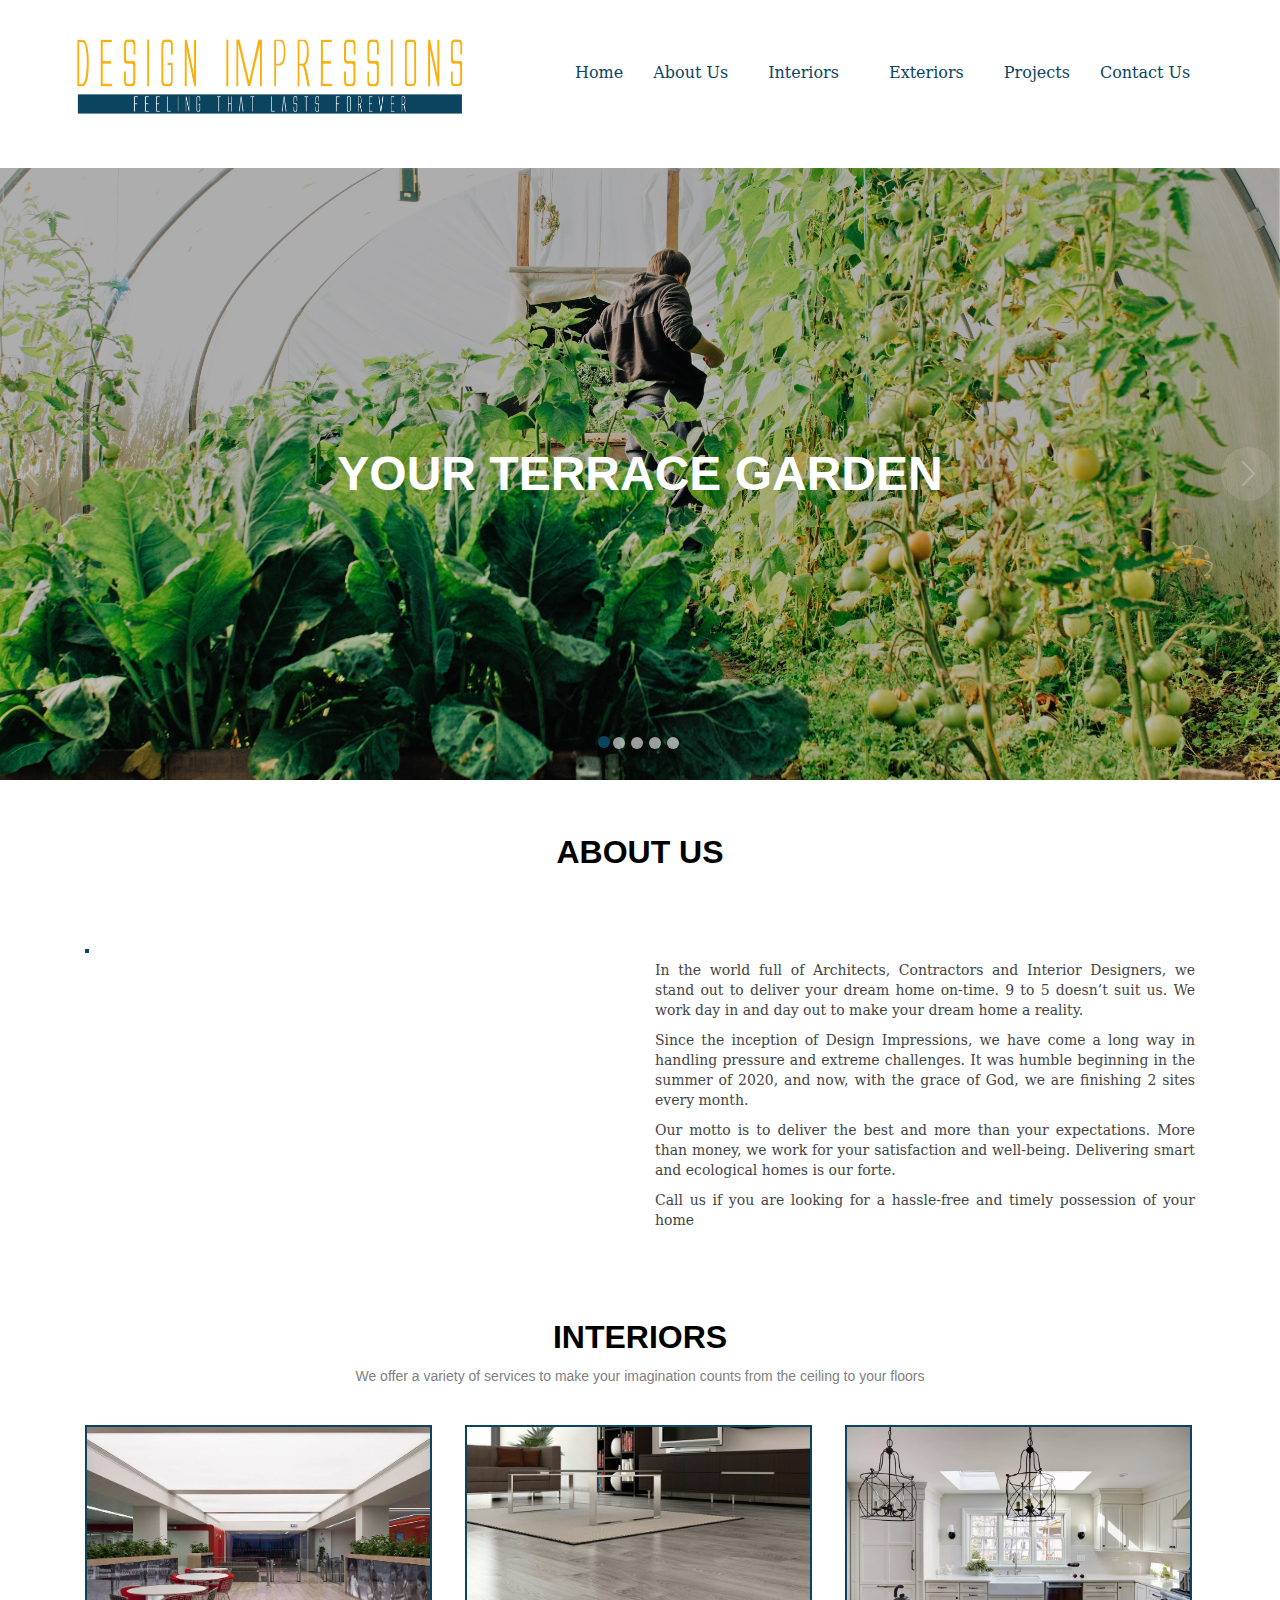
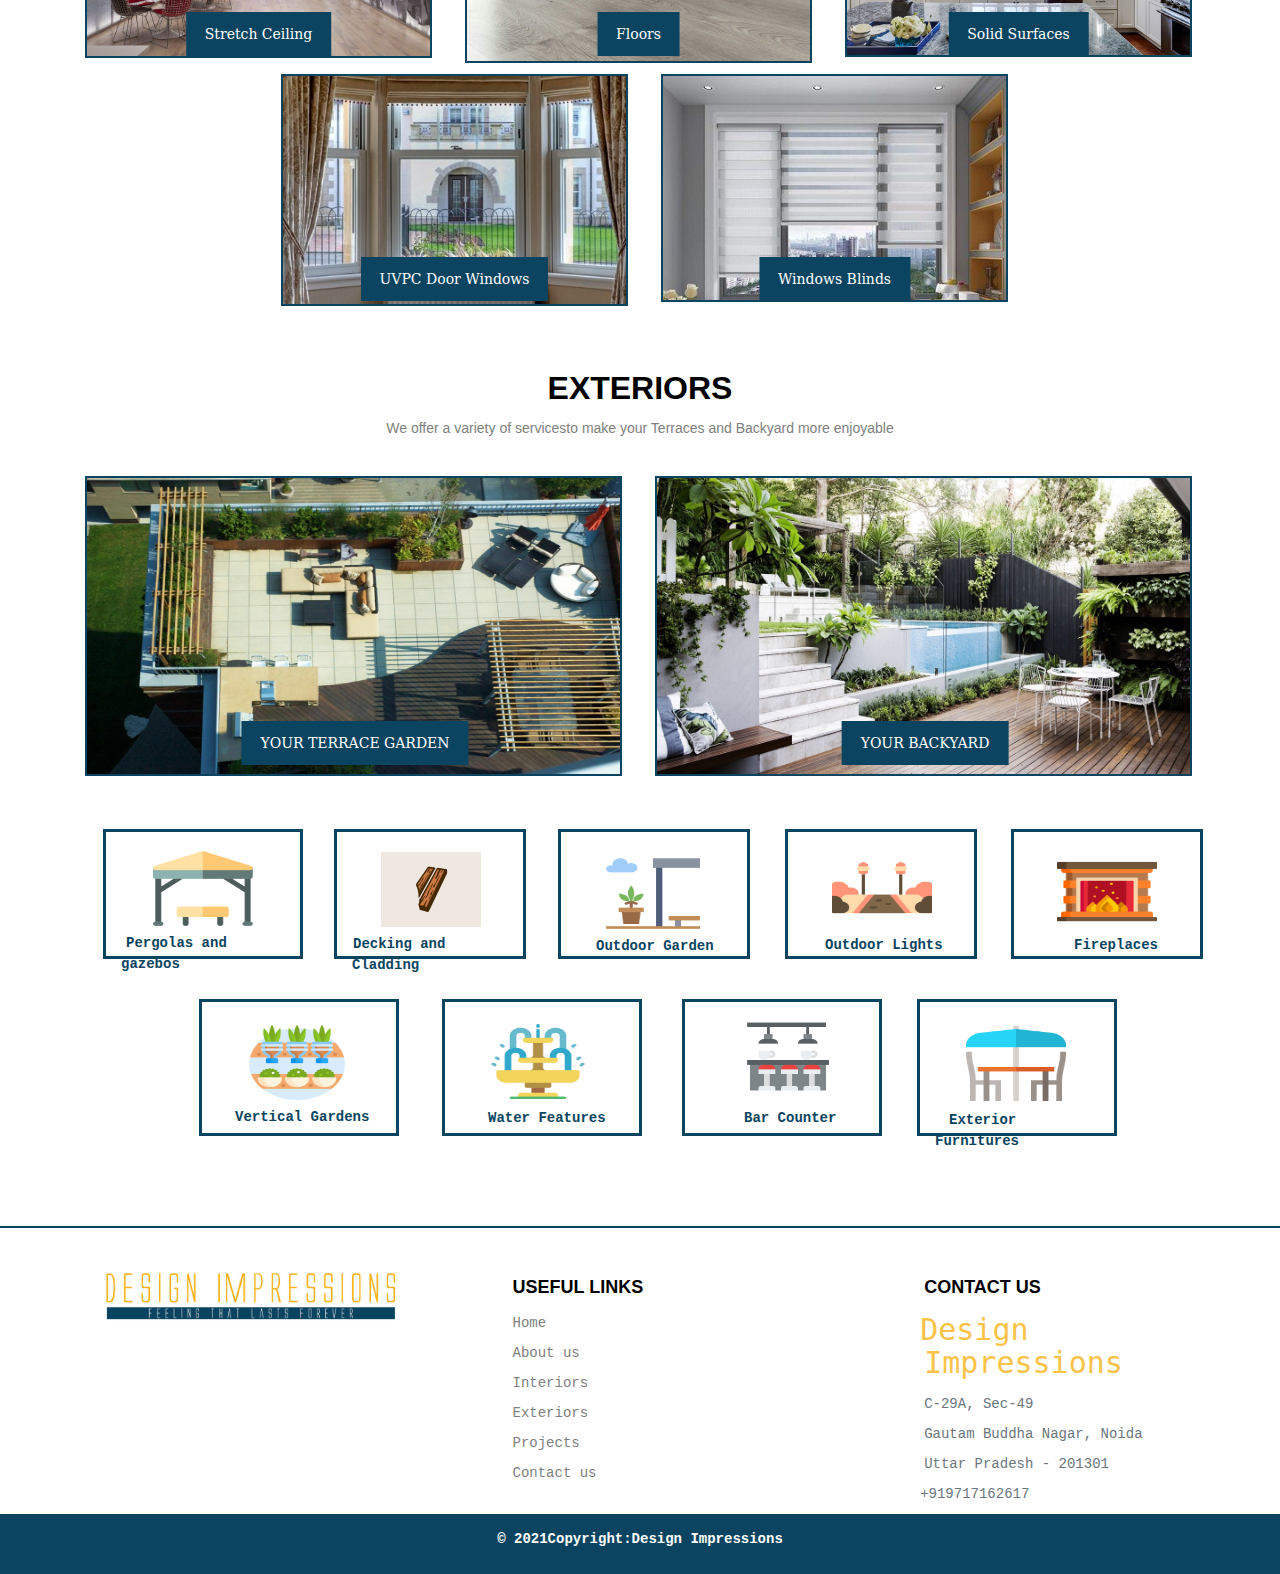
==== index.html @ b611176b "update" ====
<!DOCTYPE html>
<html lang="en">

<head>
    <meta charset="utf-8">
    <meta name="viewport" content="width=device-width, initial-scale=1.0">

    <title>Design Impressions</title>
    <meta content="" name="description">
    <meta content="" name="keywords">

    <!-- Favicons -->
    <!-- <link href="" rel="icon"> -->
    <!-- <link href="" rel="apple-touch-icon"> -->
    <!-- <link rel="shortcut icon" type="image/jpg" href="assets/img/slide/favicon.jpg"/> -->

    <!-- Google Fonts -->
    <link href="https://fonts.googleapis.com/css?family=Montserrat:300,300i,400,400i,600,600i,700,700i|Monospace:300,300i,400,400i,500,500i,600,600i,700,700i|Poppins:300,300i,400,400i,500,500i,600,600i,700,700i" rel="stylesheet">

    <!-- Vendor CSS Files -->
    <link href="assets/vendor/animate.css/animate.min.css" rel="stylesheet">
    <link href="assets/vendor/bootstrap/css/bootstrap.min.css" rel="stylesheet">
    <link href="assets/vendor/bootstrap-icons/bootstrap-icons.css" rel="stylesheet">
    <link href="assets/vendor/boxicons/css/boxicons.min.css" rel="stylesheet">
    <link href="assets/vendor/glightbox/css/glightbox.min.css" rel="stylesheet">
    <link href="assets/vendor/swiper/swiper-bundle.min.css" rel="stylesheet">
    <link rel="stylesheet" href="https://maxcdn.bootstrapcdn.com/bootstrap/3.4.1/css/bootstrap.min.css">
    <script src="https://ajax.googleapis.com/ajax/libs/jquery/3.5.1/jquery.min.js"></script>
    <script src="https://maxcdn.bootstrapcdn.com/bootstrap/3.4.1/js/bootstrap.min.js"></script>


    <!-- Template Main CSS File -->
    <link href="assets/css/style.css" rel="stylesheet">
</head>

<body>


    <!-- ======= Header ======= -->
    <header id="header" class="d-flex align-items-center navbar-fixed-top">
        <div class="container d-flex align-items-center">

            <a href="index.html"><img class="logo" src="assets/img/slide/logo.png" alt="logo_image"></a>
    
            
            <nav id="navbar" class="navbar">
                <ul>
                    <li><a class="nav-link scrollto active" href="#hero"><b>Home</b></a></li>
                    <li><a class="nav-link scrollto" href="#about_us"><b>About Us</b></a></li>
                    <li class="nav-link scrollto dropdown"><a href="#"><span><b>Interiors</b></span></a>
                        <ul>
                            <li><a class="nav-link scrollto" href="stretch_ceilings.html">Stretch Ceiling</a></li>
                            <li><a class="nav-link scrollto" href="floors.html">Floors</a></li>
                            <li><a class="nav-link scrollto" href="solid_surfaces.html">Solid Surfaces</a></li>
                            <li><a class="nav-link scrollto" href="window_blinds.html">Window Blinds</a></li>
                            <li><a class="nav-link scrollto" href="upvc_door_windows.html">Upvc Door Windows</a></li>
                        </ul>
                    </li>
                    <li class="nav-link scrollto dropdown"><a href="#"><span><b>Exteriors</b></span></a>
                        <ul>
                            <li>
                                <a class="nav-link scrollto" href="pergolas_and_gazebos.html">Pergolas and Gazebos</a>
                            </li>
                            <li>
                                <a class="nav-link scrollto" href="decking_and_cladding.html">Decking and cladding</a>
                            </li>
                            <li class="dropdown scrollto"><a href="outdoor_spaces.html"><span>Outdoor Spaces</span></a>
                                <ul>
                                    <li>
                                        <a class="nav-link scrollto" href="outdoor_spaces.html#outdoor_garden">Outdoor Garden</a>
                                    </li>
                                    <li>
                                        <a class="nav-link scrollto" href="outdoor_spaces.html#exterior_furniture">Exterior Furnitures</a>
                                    </li>
                                    <li>
                                        <a class="nav-link scrollto" href="outdoor_spaces.html#bar_counter">Bar Counter</a>
                                    </li>
                                    <li>
                                        <a class="nav-link scrollto" href="outdoor_spaces.html#vertical_garden">Vertical Garden</a>
                                    </li>
                                    <li>
                                        <a class="nav-link scrollto" href="outdoor_spaces.html#water_features">Water Features</a>
                                    </li>
                                    <li>
                                        <a class="nav-link scrollto" href="outdoor_spaces.html#fireplaces">Fireplaces</a>
                                    </li>
                                    <li>
                                        <a class="nav-link scrollto" href="outdoor_spaces.html#outdoor_lights">Outdoor Lights</a>
                                    </li>

                                </ul>
                            </li>
                        </ul>
                    </li>
                    <li>
                        <a class="nav-link scrollto" href="project.html"><b>Projects</b></a></li>
                    <li><a class="nav-link scrollto" href="#footer"><b>Contact Us</b></a></li>
                </ul>
                <i class="bi bi-list mobile-nav-toggle"></i>
            </nav>
            <!-- .navbar -->

        </div>
    </header>

    <!-- End Header -->

    <!-- ======= Hero Section ======= -->
    <section id="hero">
        <div id="heroCarousel" data-bs-interval="5000" class="carousel slide carousel-fade" data-bs-ride="carousel" data-backdrop="false">

            <ol class="carousel-indicators" id="hero-carousel-indicators"></ol>

            <div class="carousel-inner" role="listbox">

                 

                 <!--Slide 4 -->
                 <div class="carousel-item active" style="background-image: url(assets/img/slide/terrace.jpg)">
                    <div class="carousel-container">
                        <div class="container">
                            <h2 class="animate__animated animate__fadeInDown">YOUR TERRACE GARDEN</h2>
                            <!-- <h3 class="animate__animated animate__fadeInUp"></h3> -->
                            <!-- <a href="#about" class="btn-get-started animate__animated animate__fadeInUp scrollto">Read More</a> -->
                        </div>
                    </div>
                </div>
                 <!--slide 5-->
                 <div class="carousel-item" style="background-image: url(assets/img/slide/backyard.jpg )">
                    <div class="carousel-container">
                        <div class="container">
                            <h2 class="animate__animated animate__fadeInDown">YOUR BACKYARD</h2>
                            <!-- <h3 class="animate__animated animate__fadeInUp"><b style="color:white;letter-spacing: 10px;margin-right: 45px;"></b></h3> -->
                            <!-- <a href="#about" class="btn-get-started animate__animated animate__fadeInUp scrollto">Read More</a> -->
                        </div>
                    </div>
                </div>

                <!--Slide 1 -->
                <div class="carousel-item " style="background-image: url(assets/img/slide/floor_d_1.jpg)">
                    <div class="carousel-container">
                        <div class="container floor">
                            <h2 class="animate__animated animate__fadeInDown">FLOORS</h2>
                            <!-- <h3 class="animate__animated animate__fadeInUp"></h3> -->
                            <!-- <a href="#about" class="btn-get-started animate__animated animate__fadeInUp scrollto">Read More</a> -->
                        </div>
                    </div>
                </div>

                <!-- Slide 2 -->
                <div class="carousel-item" style="background-image: url(assets/img/slide/stretch.jpg)">
                    <div class="carousel-container">
                        <div class="container">
                            <h2 class="animate__animated animate__fadeInDown">STRETCH CEILING </h2>
                            <!-- <h3 class="animate__animated animate__fadeInUp">
                            </h3> -->
                        </div>
                    </div>
                </div>

                <!-- Slide 3 -->
                <div class="carousel-item" style="background-image: url(assets/img/slide/solid.jpg)">
                    <div class="carousel-container">
                        <div class="container">
                            <h2 class="animate__animated animate__fadeInDown">SOLID SURFACES </h2>
                        </div>
                    </div>
                </div>               
            </div>

            <a class="carousel-control-prev" href="#heroCarousel" role="button" data-bs-slide="prev">
                <span class="carousel-control-prev-icon bi bi-chevron-left" aria-hidden="true"></span>
            </a>

            <a class="carousel-control-next" href="#heroCarousel" role="button" data-bs-slide="next">
                <span class="carousel-control-next-icon bi bi-chevron-right" aria-hidden="true"></span>
            </a>

        </div>
    </section>
    <!-- End Hero -->
    <main id="main">

        <!-- ======= About Us Section ======= -->
        <section id="about_us" class="about">
            <div class="container">
                <div class="section-title">
                    <h2>About Us</h2>
                </div>
                <div class="row">
                    <div class="col-lg-6 col-md-12 col-sm-12 c0l-xs-12 ">
                        <img src="assets/img/about.jpg" class="img-fluid" alt="">
                    </div>
                    <div class="col-lg-6 col-md-12 pt-4 pt-lg-0 content">
                    <ul>
                        <li>In the world full of Architects, Contractors and Interior Designers, we stand out to deliver your dream home on-time. 9 to 5 doesn’t suit us. We work day in and day out to make your dream home a reality.</li>
                        <li>Since the inception of Design Impressions, we have come a long way in handling pressure and extreme challenges. It was humble beginning in the summer of 2020, and now, with the grace of God, we are finishing 2 sites every month.</li>
                        <li>Our motto is to deliver the best and more than your expectations. More than money, we work for your satisfaction and well-being. Delivering smart and ecological homes is our forte.</li>
                        <li>Call us if you are looking for a hassle-free and timely possession of your home</li>
                    </ul>         
                 </div>
                </div>
            </div>
        </section>
        <!-- End About Us Section -->
        <!-- ======= Services Section ======= -->
        <section id="gallery" class="gallery">
            <div class="container">
                <div id="interiors" class="section-title">
                    <h2>Interiors</h2>
                    <h5>We offer a variety of services to make your imagination counts from the ceiling to your floors</h5>
                    <!-- <p>House is just four walls.We are creating your dream home.</p> -->
                </div>
                <div class="row no-gutters">
                    <div class="col-lg-4 col-md-4 gallery-item">
                                <img src="assets/img/slide/stretch_8.jpg" alt="stretch_ceilings" class="img-fluid img_c">
                                <a href="stretch_ceilings.html"><div class="middle">
                                <div class="text">Stretch Ceiling</div>
                            </div>
                        </a>    
                    </div>

                    <div class="col-lg-4 col-md-4 gallery-item">
                                <img src="assets/img/slide/floor_8.jpg" alt="floor" class="img-fluid img_c">
                                <a href="floors.html"> <div class="middle">
                                    <div class="text">Floors</div>
                                </div>
                            </a>
                        </div>

                    <div class="col-lg-4 col-md-4 gallery-item">
                                <img src="assets/img/slide/solid_d.png" alt="solid_surfaces" class="img-fluid img_c">
                                <a href="solid_surfaces.html"> <div class="middle">
                                    <div class="text">Solid Surfaces</div>
                                </div>
                            </a>    
                    </div>
                    <div class="col-lg-4 col-md-4 gallery-item gallery-int">
                                <img src="assets/img/slide/upvc_d.jpg" alt="Upvc_imgae" class="img-fluid img_c">
                                <a href="upvc_door_windows.html"><div class="middle">
                                    <div class="text">UVPC Door Windows</div>
                                </div>
                            </a>
                    </div>
                    <div class="col-lg-4 col-md-4 gallery-item gallery-int">
                                <img src="assets/img/slide/window_d.jpg" alt="window_blinds" class="img-fluid img_c">
                                <a href="window_blinds.html"><div class="middle">
                                    <div class="text">Windows Blinds</div>
                                </div>
                            </a>
                     </div>
                </div>
            </div>
        </section>
        <br/>
        <!-- End Services Section -->
        <section id="gallery" class="gallery">
            <div class="container">
                <div id="exteriors" class="section-title">
                    <h2>Exteriors</h2>
                    <h5>We offer a variety of servicesto make your Terraces and Backyard more enjoyable</h5>
                </div>
                <div class="row no-gutters">
                    <div class="col-lg-6 col-md-6">
                        <div class="gallery-item">
                            <a href="#">
                            <img src="assets/img/slide/terrace_d_2.jpg" alt="terrace" class="img-fluid img_c" style="height: 300px; width:550px;">
                            <div class="middle">
                                <div class="text">YOUR TERRACE GARDEN</div>
                            </div>
                        </a>
                        </div>
                    </div>
                    <div class="col-lg-6 col-md-6">
                        <div class="gallery-item backyard">
                            <a href="#">
                            <img src="assets/img/slide/outdoor_d.jpg" alt="Backyard" class="img-fluid img_c" style="height: 300px; width: 550px;">
                            <div class="middle">
                                <div class="text">YOUR BACKYARD</div>
                            </div>
                        </a>
                        </div>
                    </div>
                </div>
            </div>
        </section>
        <br/>
        <section class="features_section">
            <div class="container">
                <div class="no-gutters exteriors_1">
                    <a href="pergolas_and_gazebos.html">
                        <div class="col-lg-2 col-xl-2 col-md-2 col-sm-2 col-xs-12 ext_1">
                            <!-- <a href="pergolas_and_gazebos.html" class="venobox scrollto" data-gall="gallery-item"> -->
                            <img class="pergolas" src="assets/img/slide/d_01.png" alt="Pergolas and gazebos" class="img-fluid" width="100px">
                            <p><b class="p">Pergolas and gazebos</b>
                            </p>
                        </div>
                    </a>
                    <a href="decking_and_cladding.html">
                        <div class="col-lg-2 col-xl-2 col-md-2 col-sm-2 col-xs-12 ext_2">
                            <!-- <a href="decking_and_cladding.html" class="venobox scrollto" data-gall="gallery-item"> -->
                            <img class="cladding" src="assets/img/slide/d_02.gif" alt="decking and cladding" class="img-fluid" width="100px">
                            <p><b class="d">Decking and Cladding</b></p>
                        </div>
                    </a>
                    <a href="outdoor_spaces.html">
                        <div class="col-lg-2 col-xl-2 col-md-2 col-sm-2 col-xs-12 ext_3">
                            <!-- <a href="terrace_garden.html" class="venobox scrollto" data-gall="gallery-item"> -->
                            <img class="garden" src="assets/img/slide/d_03.png" alt="Terrace Garden" class="img-fluid" width="100px">
                            <p><b class="t">Outdoor Garden</b></p>
                        </div>
                    </a>
                    <a href="outdoor_spaces.html#outdoor_lights">
                        <div class="col-lg-2 col-xl-2 col-md-2 col-sm-2 col-xs-12 ext_4">
                            <!-- <a href="terrace_garden.html#outdoor" class="venobox scrollto" data-gall="gallery-item"> -->
                            <img class="outdoor" src="assets/img/slide/d_04.png" alt="Outdoor Light" class="img-fluid" width="100px">
                            <p><b class="o">Outdoor Lights</b></p>
                        </div>
                    </a>
                    <a href="outdoor_spaces.html#fireplaces">
                        <div class="col-lg-2 col-xl-2 col-md-2 col-sm-2 col-xs-12 ext_5">
                            <!-- <a href="terrace_garden.html#fireplaces" class="venobox scrollto" data-gall="gallery-item"> -->
                            <img class="fireplace" src="assets/img/slide/d_05.png" alt="Fireplaces" class="img-fluid" width="100px">
                            <p><b class="f">Fireplaces</b></p>
                        </div>
                    </a>
                </div>
            </div>
        </section>
        <br/><br/>
        <section>
            <div class="container">
                <div class="no-gutters exteriors_2">
                    <a href="outdoor_spaces.html#vertical_garden">
                        <div class="col-lg-3 col-xl-3 col-md-3 col-sm-3 col-xs-12 ext_6">
                            <img class="vertical" src="assets/img/slide/d_06.png" alt="Vertical Garden" class="img-fluid" width="100px">
                            <p><b class="v">Vertical Gardens</b>
                            </p>
                        </div>
                    </a>
                    <a href="outdoor_spaces.html#water_features">
                        <div class="col-lg-3 col-xl-3 col-md-3 col-sm-3 col-xs-12 ext_7">
                            <img class="water" src="assets/img/slide/d_07.png" alt="Water Features" class="img-fluid" width="100px">
                            <p><b class="w">Water Features</b></p>
                        </div>
                    </a>
                    <a href="outdoor_spaces.html#bar_counter">
                        <div class="col-lg-3 col-xl-3 col-md-3 col-sm-3 col-xs-12 ext_8">
                            <img class="bar" src="assets/img/slide/d_08.png" alt="Bar Counter" class="img-fluid" width="100px">
                            <p><b class="b">Bar Counter</b></p>
                        </div>
                    </a>
                    <a href="outdoor_spaces.html#exterior_furniture">
                        <div class="col-lg-3 col-xl-3 col-md-3 col-sm-3 col-xs-12 ext_9">
                            <img class="exteriors" src="assets/img/slide/d_09.png" alt="Exterior furniture" class="img-fluid" width="100px">
                            <p><b class="e">Exterior Furnitures</b></p>
                        </div>
                    </a>
                </div>
            </div>
        </section>


    </main>
    <!-- End #main -->
    <br/><br/><br/>
    <!-- ======= Footer ======= -->
    <!-- Footer -->
    <footer id="footer" class="footer_1 text-center text-lg-start bg-white text-muted">
        <!-- Section: Links  -->
        <section class="footer_2">
            <div class="container text-center text-md-start mt-5">
                <!-- Grid row -->
                <div class="row mt-3">
                    <!-- Grid column -->
                    <div class="col-md-4 col-lg-4 col-xl-4 mx-auto mb-2">
                        <!-- Content -->
                        <a href="index.html"><img src="assets/img/slide/logo.png" alt="logo" style="width: 300px;"></a>
                    </div>
                    <!-- Grid column -->
                    <!-- Grid column -->
                    <div class="col-md-3 col-lg-4 col-xl-4 mx-auto mb-4">
                        <!-- Links -->
                        <h4 class="text-uppercase fw-bold mb-4">
                            Useful links
                        </h4>
                        <p>
                            <a href="index.html" class="text-reset ">Home</a>
                        </p>
                        <p>
                            <a href="index.html#about_us" class="text-reset">About us</a>
                        </p>
                        <p>
                            <a href="#interiors" class="text-reset">Interiors</a>
                        </p>
                        <p>
                            <a href="#exteriors" class="text-reset">Exteriors</a>
                        </p>
                        <p>
                            <a href="project.html" class="text-reset">Projects</a>
                        </p>
                        <p>
                            <a href="index.html#footer" class="text-reset">Contact us</a>
                        </p>
                    </div>
                    <!-- Grid column -->

                    <!-- Grid column -->
                    <div class="col-md-4 col-lg-3 col-xl-3 mx-auto mb-md-0 mb-4">
                        <!-- Links -->
                        <h4 class="text-uppercase fw-bold mb-4">
                            Contact Us
                        </h4>
                        <h3><i class="fas fa-home me-3" style="margin-left: -14px"></i>Design Impressions</h3>
                        <p>C-29A, Sec-49</p>
                        <p>Gautam Buddha Nagar, Noida</p>
                        <p>Uttar Pradesh - 201301</p>
                        <p><i class="fas fa-phone me-3" style="margin-left: -14px"></i>+919717162617</p>
                    </div>
                    <!-- Grid column -->
                </div>
                <!-- Grid row -->
            </div>
        </section>
        <!-- Section: Links  -->

        <!-- Copyright -->
        <div class="text-center p-4" style="background-color:#0b4461;">
           
            <a class="text-reset_1 fw-bold" href="#"><p> © 2021Copyright:Design Impressions</p></a>
        </div>
        <!-- Copyright -->
    </footer>
    <!-- Footer -->
    <!-- Footer -->

    <!-- Template Main JS File -->
    <a href="#" class="back-to-top d-flex align-items-center justify-content-center"><i class="bi bi-arrow-up-short"></i></a>



    <!-- Vendor JS Files -->
    <script src="https://cdnjs.cloudflare.com/ajax/libs/bootstrap-touchspin/4.3.0/jquery.bootstrap-touchspin.min.js" integrity="sha512-0hFHNPMD0WpvGGNbOaTXP0pTO9NkUeVSqW5uFG2f5F9nKyDuHE3T4xnfKhAhnAZWZIO/gBLacwVvxxq0HuZNqw==" crossorigin="anonymous" referrerpolicy="no-referrer"></script>
    <script src="assets/vendor/bootstrap/js/bootstrap.bundle.min.js"></script>
    <script src="assets/vendor/glightbox/js/glightbox.min.js"></script>
    <script src="assets/vendor/isotope-layout/isotope.pkgd.min.js"></script>
    <script src="assets/vendor/php-email-form/validate.js"></script>
    <script src="assets/vendor/swiper/swiper-bundle.min.js"></script>
    <script src="assets/js/main.js"></script>
    <script>
        $(window).on('load', function() {
            $(window).scrollTop(0);
        });
    </script>
</body>

</html>
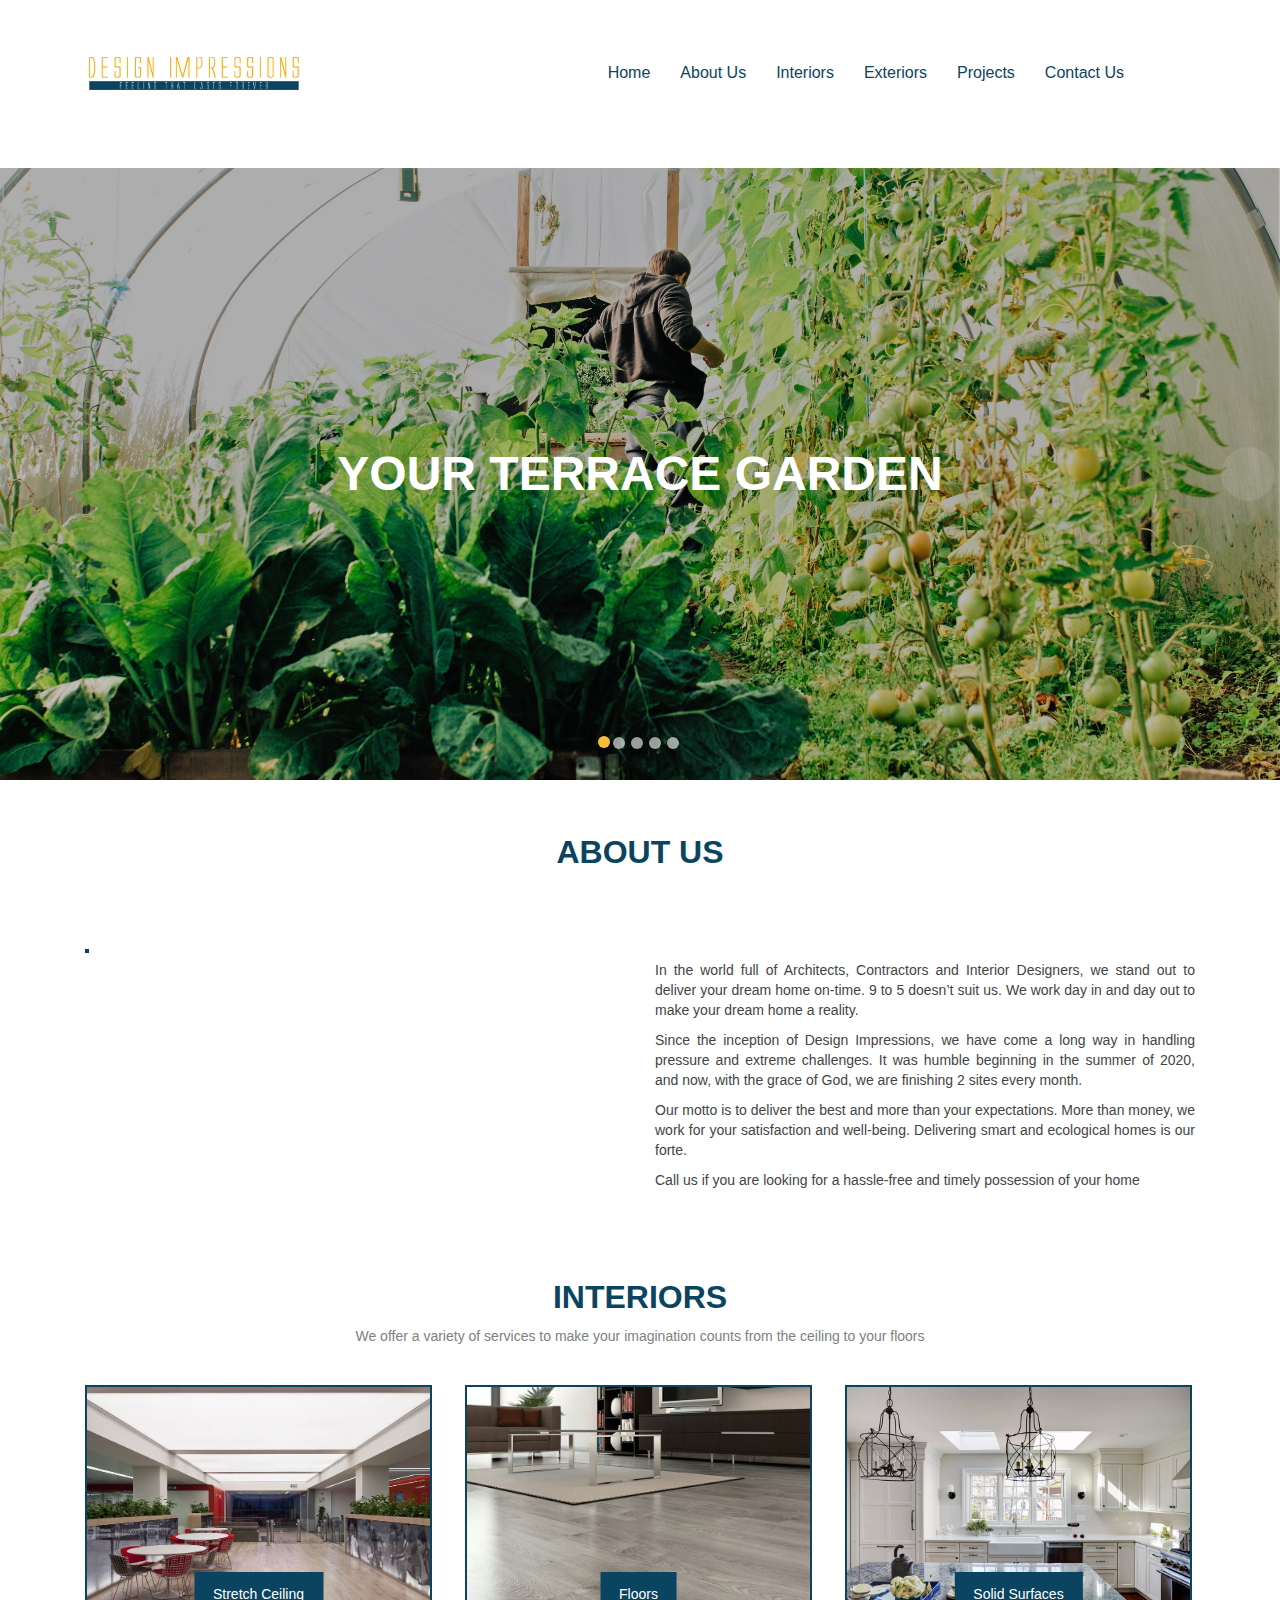
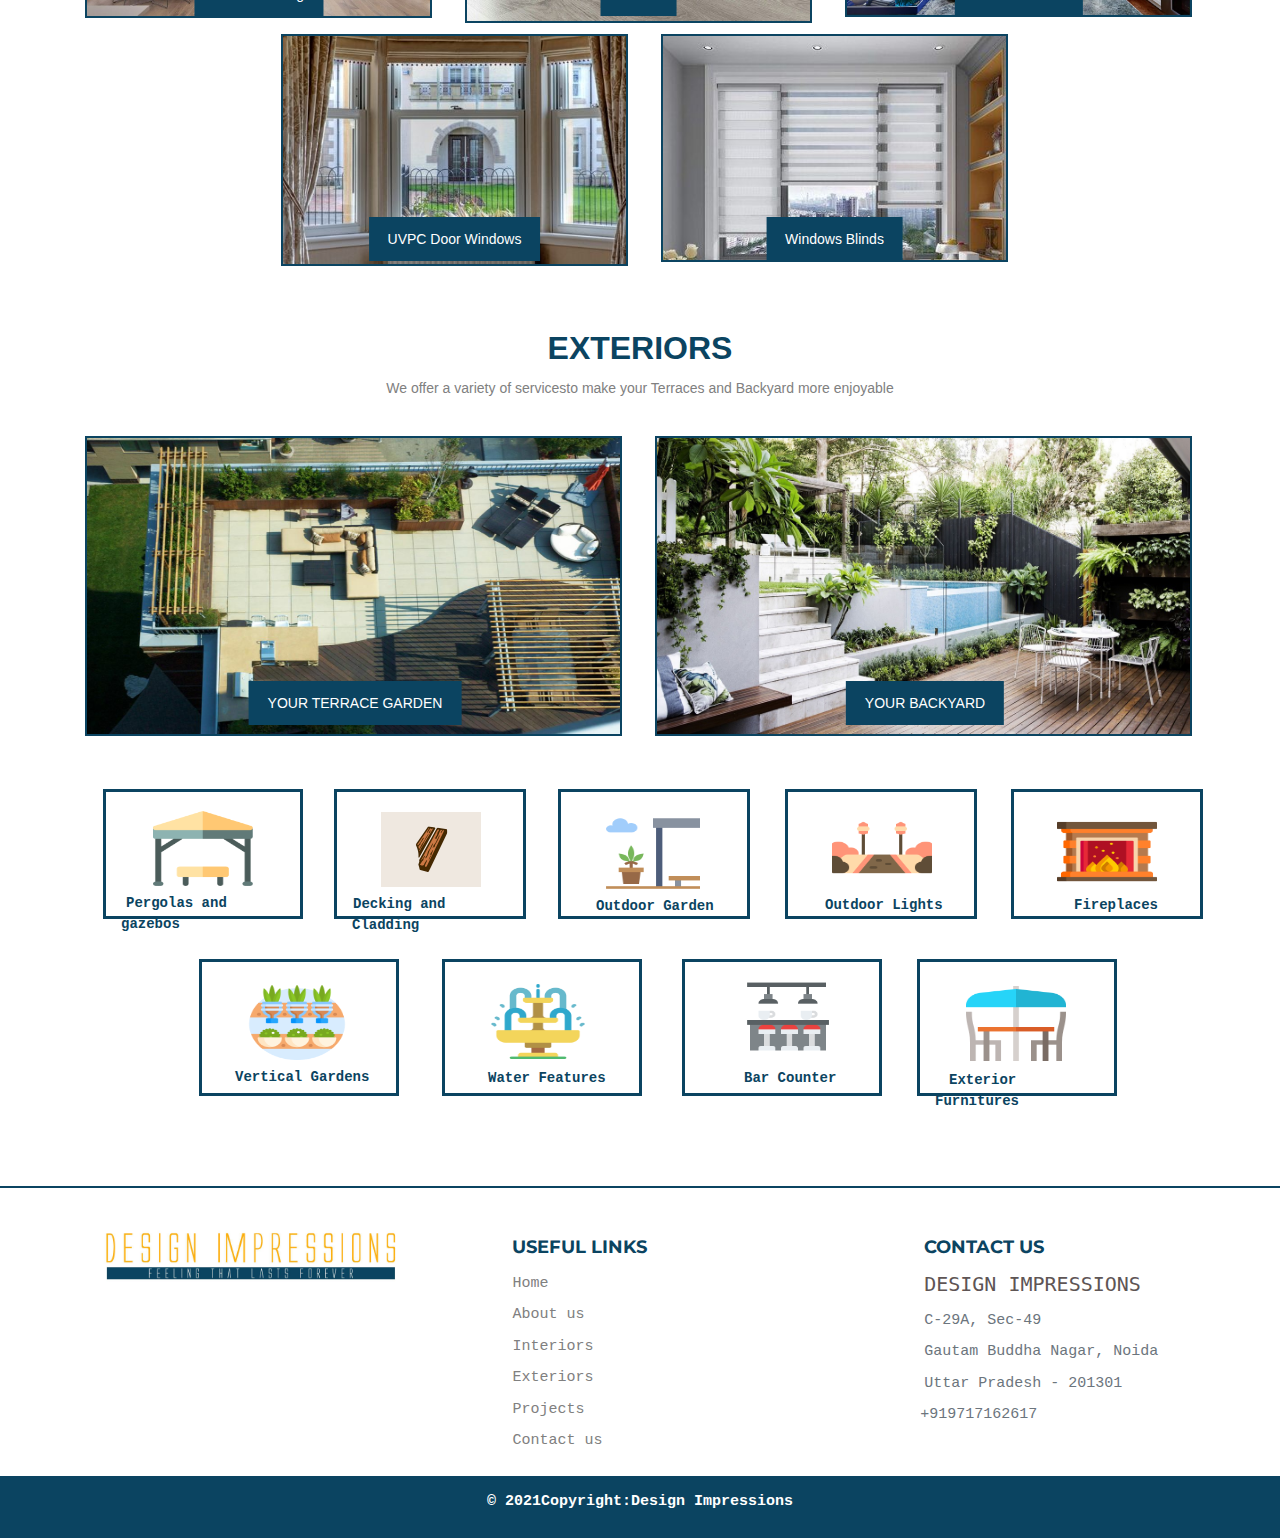
==== commit b4b0c5e0: "updated" ====
--- a/index.html
+++ b/index.html
@@ -5,33 +5,33 @@
     <meta charset="utf-8">
     <meta name="viewport" content="width=device-width, initial-scale=1.0">
 
-    <title>Design Impressions</title>
-    <meta content="" name="description">
-    <meta content="" name="keywords">
+    <title>Design Impressions  </title>
+    <meta name="description" content="">
+    <meta name="keywords" content="Pergolas,Flooring,Decking,Terrace Designing ,Stretch Ceiling">
 
     <!-- Favicons -->
-    <!-- <link href="" rel="icon"> -->
-    <!-- <link href="" rel="apple-touch-icon"> -->
-    <!-- <link rel="shortcut icon" type="image/jpg" href="assets/img/slide/favicon.jpg"/> -->
+    <!-- <link href="" rel="icon">
+    <link href="" rel="apple-touch-icon"> -->
+    <link rel="shortcut icon" type="image/jpg" href="assets/img/slide/logo.png"/>
 
     <!-- Google Fonts -->
-    <link href="https://fonts.googleapis.com/css?family=Montserrat:300,300i,400,400i,600,600i,700,700i|Monospace:300,300i,400,400i,500,500i,600,600i,700,700i|Poppins:300,300i,400,400i,500,500i,600,600i,700,700i" rel="stylesheet">
+    <link href="https://fonts.googleapis.com/css2?family=Montserrat:wght@300;400;600;700;800&family=Roboto+Condensed:wght@300;400;700&display=swap" rel="stylesheet">
 
     <!-- Vendor CSS Files -->
-    <link href="assets/vendor/animate.css/animate.min.css" rel="stylesheet">
     <link href="assets/vendor/bootstrap/css/bootstrap.min.css" rel="stylesheet">
-    <link href="assets/vendor/bootstrap-icons/bootstrap-icons.css" rel="stylesheet">
-    <link href="assets/vendor/boxicons/css/boxicons.min.css" rel="stylesheet">
-    <link href="assets/vendor/glightbox/css/glightbox.min.css" rel="stylesheet">
-    <link href="assets/vendor/swiper/swiper-bundle.min.css" rel="stylesheet">
+    <link rel="stylesheet" href="https://cdnjs.cloudflare.com/ajax/libs/bootstrap-icons/1.5.0/font/bootstrap-icons.min.css"
+     integrity="sha512-xnP2tOaCJnzp2d2IqKFcxuOiVCbuessxM6wuiolT9eeEJCyy0Vhcwa4zQvdrZNVqlqaxXhHqsSV1Ww7T2jSCUQ==" crossorigin="anonymous" referrerpolicy="no-referrer" />
     <link rel="stylesheet" href="https://maxcdn.bootstrapcdn.com/bootstrap/3.4.1/css/bootstrap.min.css">
-    <script src="https://ajax.googleapis.com/ajax/libs/jquery/3.5.1/jquery.min.js"></script>
-    <script src="https://maxcdn.bootstrapcdn.com/bootstrap/3.4.1/js/bootstrap.min.js"></script>
-
-
+    <script defer src="https://maxcdn.bootstrapcdn.com/bootstrap/3.4.1/js/bootstrap.min.js"></script>
+    <script defer src="https://kit.fontawesome.com/93080f3a04.js" crossorigin="anonymous"></script>
+    <script defer src="https://cdnjs.cloudflare.com/ajax/libs/imgLiquid/0.9.944/js/imgLiquid-min.js" 
+    integrity="sha512-r4VzkuVP3meRHq9OT0J0TwErGgUs9tMV8P/RR9U8X/EDAaDxx+nwCrOq885oW3OPwp3YVRm6hDgngWRHynh1FA==" crossorigin="anonymous" referrerpolicy="no-referrer"></script>
     <!-- Template Main CSS File -->
     <link href="assets/css/style.css" rel="stylesheet">
+    <script src="https://cdnjs.cloudflare.com/ajax/libs/html-minifier/4.0.0/htmlminifier.min.js" 
+    integrity="sha512-4iIsNBIgG/kZCukIg4oZDZe1ZBRUFfklAGUVpbck6xqjd+tBeX2WqtZChk/HrERHqEBky20H+UqUabF9whH+cw==" crossorigin="anonymous" referrerpolicy="no-referrer"></script>
 </head>
+
 
 <body>
 
@@ -40,7 +40,9 @@
     <header id="header" class="d-flex align-items-center navbar-fixed-top">
         <div class="container d-flex align-items-center">
 
-            <a href="index.html"><img class="logo" src="assets/img/slide/logo.png" alt="logo_image"></a>
+            <h1 class="logo me-auto">
+                <a href="index.html"><img src="assets/img/slide/logo.png" alt="logo_image"></a>
+            </h1>
     
             
             <nav id="navbar" class="navbar">
@@ -411,7 +413,7 @@
                         <h4 class="text-uppercase fw-bold mb-4">
                             Contact Us
                         </h4>
-                        <h3><i class="fas fa-home me-3" style="margin-left: -14px"></i>Design Impressions</h3>
+                        <h3> DESIGN IMPRESSIONS</h3>
                         <p>C-29A, Sec-49</p>
                         <p>Gautam Buddha Nagar, Noida</p>
                         <p>Uttar Pradesh - 201301</p>
@@ -440,13 +442,11 @@
 
 
     <!-- Vendor JS Files -->
-    <script src="https://cdnjs.cloudflare.com/ajax/libs/bootstrap-touchspin/4.3.0/jquery.bootstrap-touchspin.min.js" integrity="sha512-0hFHNPMD0WpvGGNbOaTXP0pTO9NkUeVSqW5uFG2f5F9nKyDuHE3T4xnfKhAhnAZWZIO/gBLacwVvxxq0HuZNqw==" crossorigin="anonymous" referrerpolicy="no-referrer"></script>
-    <script src="assets/vendor/bootstrap/js/bootstrap.bundle.min.js"></script>
-    <script src="assets/vendor/glightbox/js/glightbox.min.js"></script>
-    <script src="assets/vendor/isotope-layout/isotope.pkgd.min.js"></script>
-    <script src="assets/vendor/php-email-form/validate.js"></script>
-    <script src="assets/vendor/swiper/swiper-bundle.min.js"></script>
-    <script src="assets/js/main.js"></script>
+    <script defer src="https://cdnjs.cloudflare.com/ajax/libs/bootstrap-touchspin/4.3.0/jquery.bootstrap-touchspin.min.js" 
+    integrity="sha512-0hFHNPMD0WpvGGNbOaTXP0pTO9NkUeVSqW5uFG2f5F9nKyDuHE3T4xnfKhAhnAZWZIO/gBLacwVvxxq0HuZNqw==" crossorigin="anonymous" referrerpolicy="no-referrer"></script>
+    <script src="https://cdnjs.cloudflare.com/ajax/libs/bootstrap/5.1.3/js/bootstrap.bundle.min.js" 
+    integrity="sha512-pax4MlgXjHEPfCwcJLQhigY7+N8rt6bVvWLFyUMuxShv170X53TRzGPmPkZmGBhk+jikR8WBM4yl7A9WMHHqvg==" crossorigin="anonymous" referrerpolicy="no-referrer"></script>
+    <script defer src="assets/js/main.js"></script>
     <script>
         $(window).on('load', function() {
             $(window).scrollTop(0);
--- a/assets/css/style.css
+++ b/assets/css/style.css
@@ -1,20 +1,18 @@
-    html,
-    body {
-        font-family: "Serif", sans-serif;
+    html,body {
+        font-family: "Open Sans", sans-serif;
         color: #444444;
         margin: 0;
         padding: 0;
-        -webkit-overflow-scrolling: touch; 
-        overflow-x: hidden!important
+        overflow-x: hidden;
     }
     
     a {
         text-decoration: none;
-        color:#0b4461;
+        color: #FFF;
     }
     
     a:hover {
-        color: #0b4461;
+        color: #ba953a;
         text-decoration: none;
     }
     
@@ -106,105 +104,49 @@
 # Header
 --------------------------------------------------------------*/
     
-    #header {
-        background: #fff;
-        transition: all 0.5s;
-        z-index: 997;
-        height: 106px;
-        padding-top: 90px;
-    }
-    
-    #header.header-scrolled {
-        box-shadow: 0px 2px 15px rgba(0, 0, 0, 0.1);
-    }
 
-    .logo {
-        width: 400px;
-        height: 92px;
-        margin-left: -15px;
-        margin-top: -42px;
-        overflow-x: hidden;
-    }
-    .scroll {
-        min-height: 100%;
-        overflow: scroll;
-    }
-    @media screen and (max-width:1200px) and (min-width:1068px) {
-    .logo{
-        width:277px;
-        height:60px;
-        margin-top:-45px;
-        margin-left: -55px;
-        }
-    }
+#header {
+    background: #fff;
+    transition: all 0.5s;
+    z-index: 997;
+    height: 106px;
+    padding-top: 90px;
+}
 
-    @media screen and (max-width:1068px) and (min-width:992px){
-        .logo{
-            width:235px;
-            height:62px;
-        }
-    }
+#header.header-scrolled {
+    box-shadow: 0px 2px 15px rgba(0, 0, 0, 0.1);
+}
 
-    @media screen and (max-width:992px) and (min-width:768px){
-        .logo {
-            width: 436 px;
-            height: 71px;
-            margin-left: -15px;
-            margin-top: -42px;
-        }
+#header .logo {
+    font-size: 30px;
+    margin: 0;
+    padding: 0;
+    line-height: 1;
+    font-weight: 700;
+    letter-spacing: 1px;
+    text-transform: uppercase;
+}
 
-        .mobile-nav-toggle{
-            margin-left:169px;
-        }
-    }
-    
-    @media screen and (max-width:768px) and (min-width:576px){
-        .logo{
-            width:350px;
-            height:65px;
-            margin-left:-13px;
-        }
-        .mobile-nav-toggle{
-            margin-left:100px;
-        }
+#header .logo a {
+    color: #5cb874;
+}
 
-    }
+#header .logo img {
+    max-height: 138px;
+    max-width: 218px;
+    margin-top: 35px;
+}
+/* .scrolled-offset {
+margin-top: 166px;
+} */
 
-    @media screen and (max-width:576px) and (min-width:420px){
-        .logo{
-            width:316px;
-            height:65px;
-        }
-
-        .mobile-nav-toggle{
-            margin-left:87px;
-        }
-    }
-
-    @media screen and (max-width:420px) and (min-width:376px){
-        .logo{
-            width:225px;
-            height:65px;
-        }
-
-        .mobile-nav-toggle{
-            margin-left:65px;
-        }
-
-    }
-
-    @media screen and (max-width:376px) and (min-width:320px){
-        .logo{
-            width:196px;
-            height:65px;
-            margin-left:0px;
-        }
-
-        .mobile-nav-toggle{
-            margin-left:52px;
-        }
-
-    }
+.scroll {
+    min-height: 100%;
+    overflow: scroll;
+}
+.nav-link{
+    padding: 0px;    
+}
     
     /*--------------------------------------------------------------
 # Navigation Menu
@@ -509,7 +451,7 @@
         width: 100%;
         height: 85vh;
         /* background-color: rgba(9, 9, 9, 0.8); */
-        overflow: hidden;
+        overflow-x: hidden;
         position: relative;
         top: 15px;
     }
@@ -621,7 +563,7 @@
     
     #hero .carousel-indicators li.active {
         opacity: 1;
-        background: #0b4461;
+        background: #fabd38;
     }
     
     .carousel-inner img {
@@ -724,7 +666,7 @@
         font-size: 32px;
         font-weight: 600;
         text-transform: uppercase;
-        color:#000;
+        color:#0b4461;
         margin-bottom: 20px;
         padding-bottom: 20px;
         position: relative;
@@ -2209,11 +2151,12 @@
     }
     
     .text-uppercase {
-        color: #000;
+        color: #0b4461;
+        font-family: 'Montserrat';
     }
     
     .text-reset a:hover {
-        color: #000;
+        color: #0b4461;
     }
     /*--------------------------------------------------------------
 # Contact
@@ -2472,9 +2415,9 @@
     }
     
     #footer h3 {
-        font-size: 30px;
+        font-size: 20px;
         font-weight: 400;
-        color: #f9c34a;
+        color: rgb(94, 85, 85);
         position: relative;
         font-family: "monospace", sans-serif;
         padding: 0;
@@ -2482,7 +2425,7 @@
     }
     
     #footer p {
-        font-size: 15;
+        font-size: 15px;
         font-style: none;
         font-family: monospace; 
         padding: 0;
@@ -2543,13 +2486,9 @@
     } */
     
     .text-reset {
-        color: gray!important;
+        color: grey!important;
         text-decoration: none;
         font-family: monospace;
-    }
-
-    .text-reset_1{
-        color:#fff!important;
     }
 
     @media screen and (max-width:992px) and (min-width:768px){
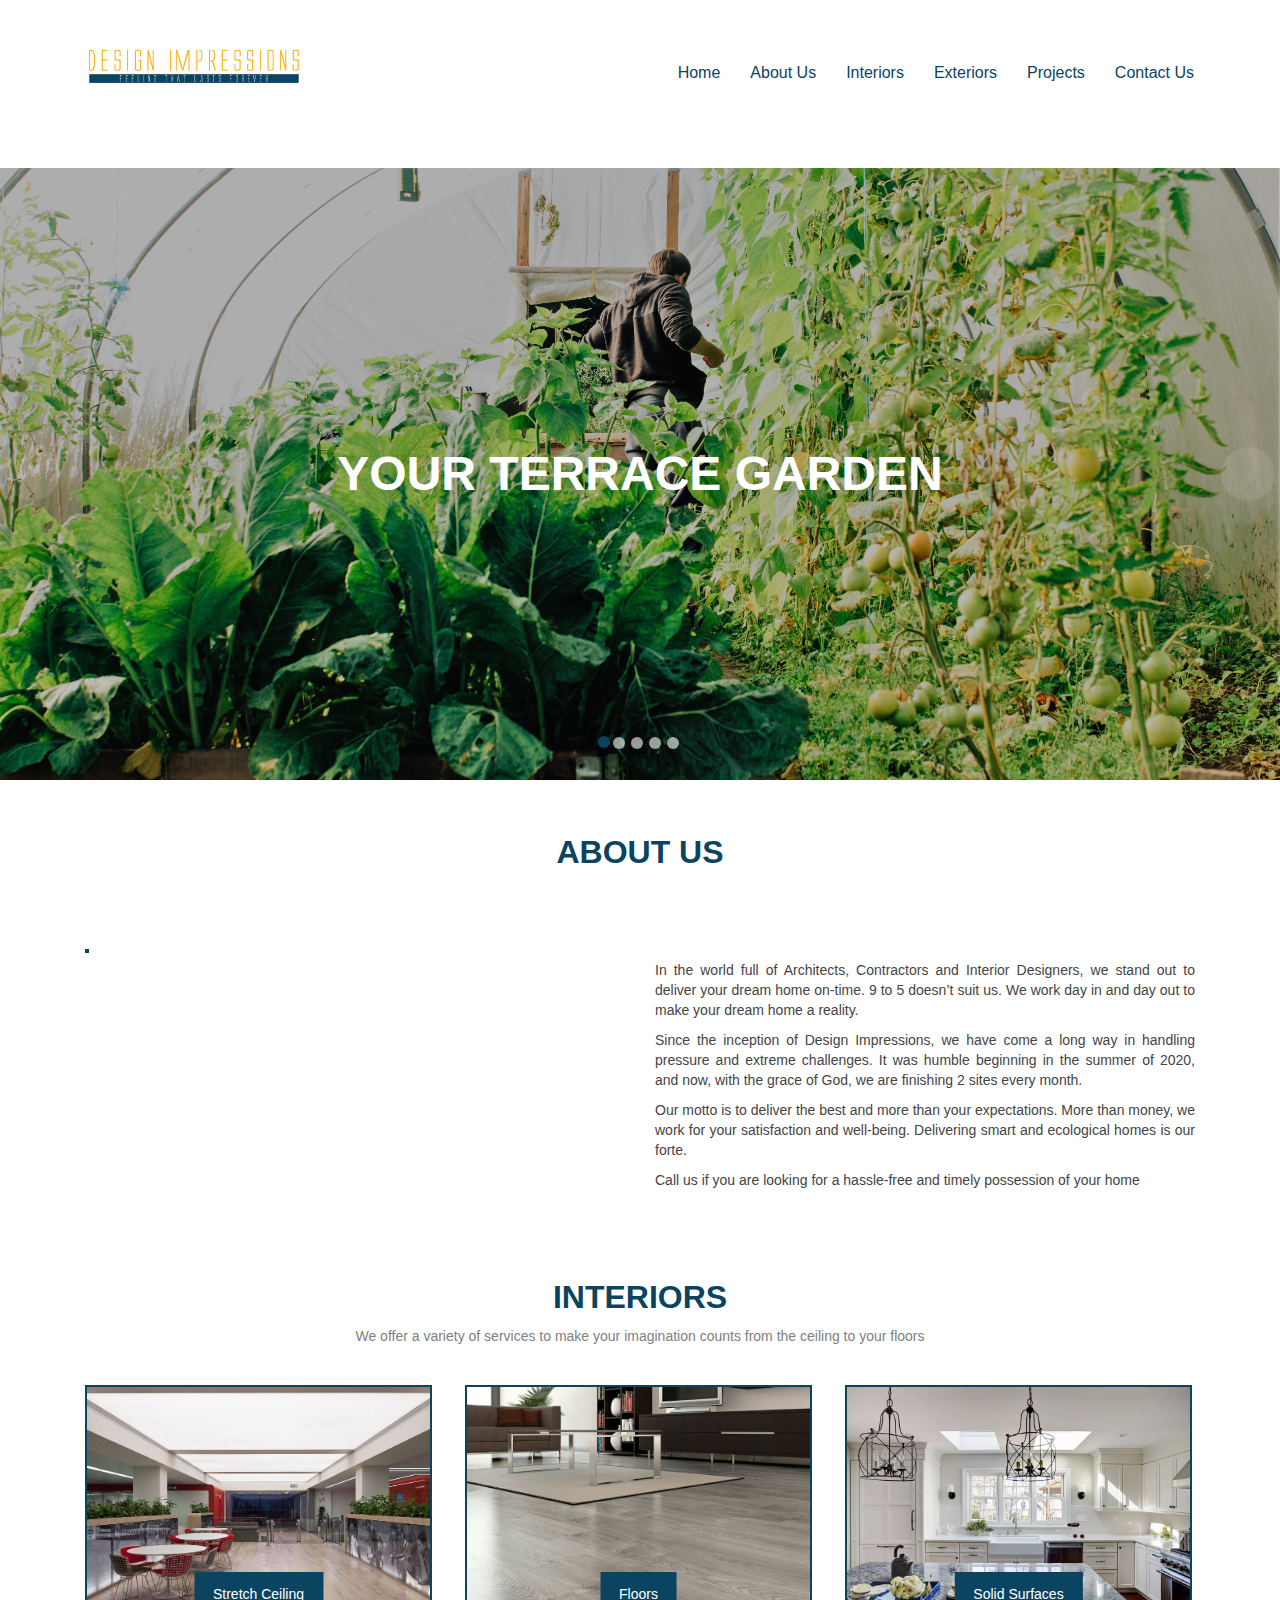
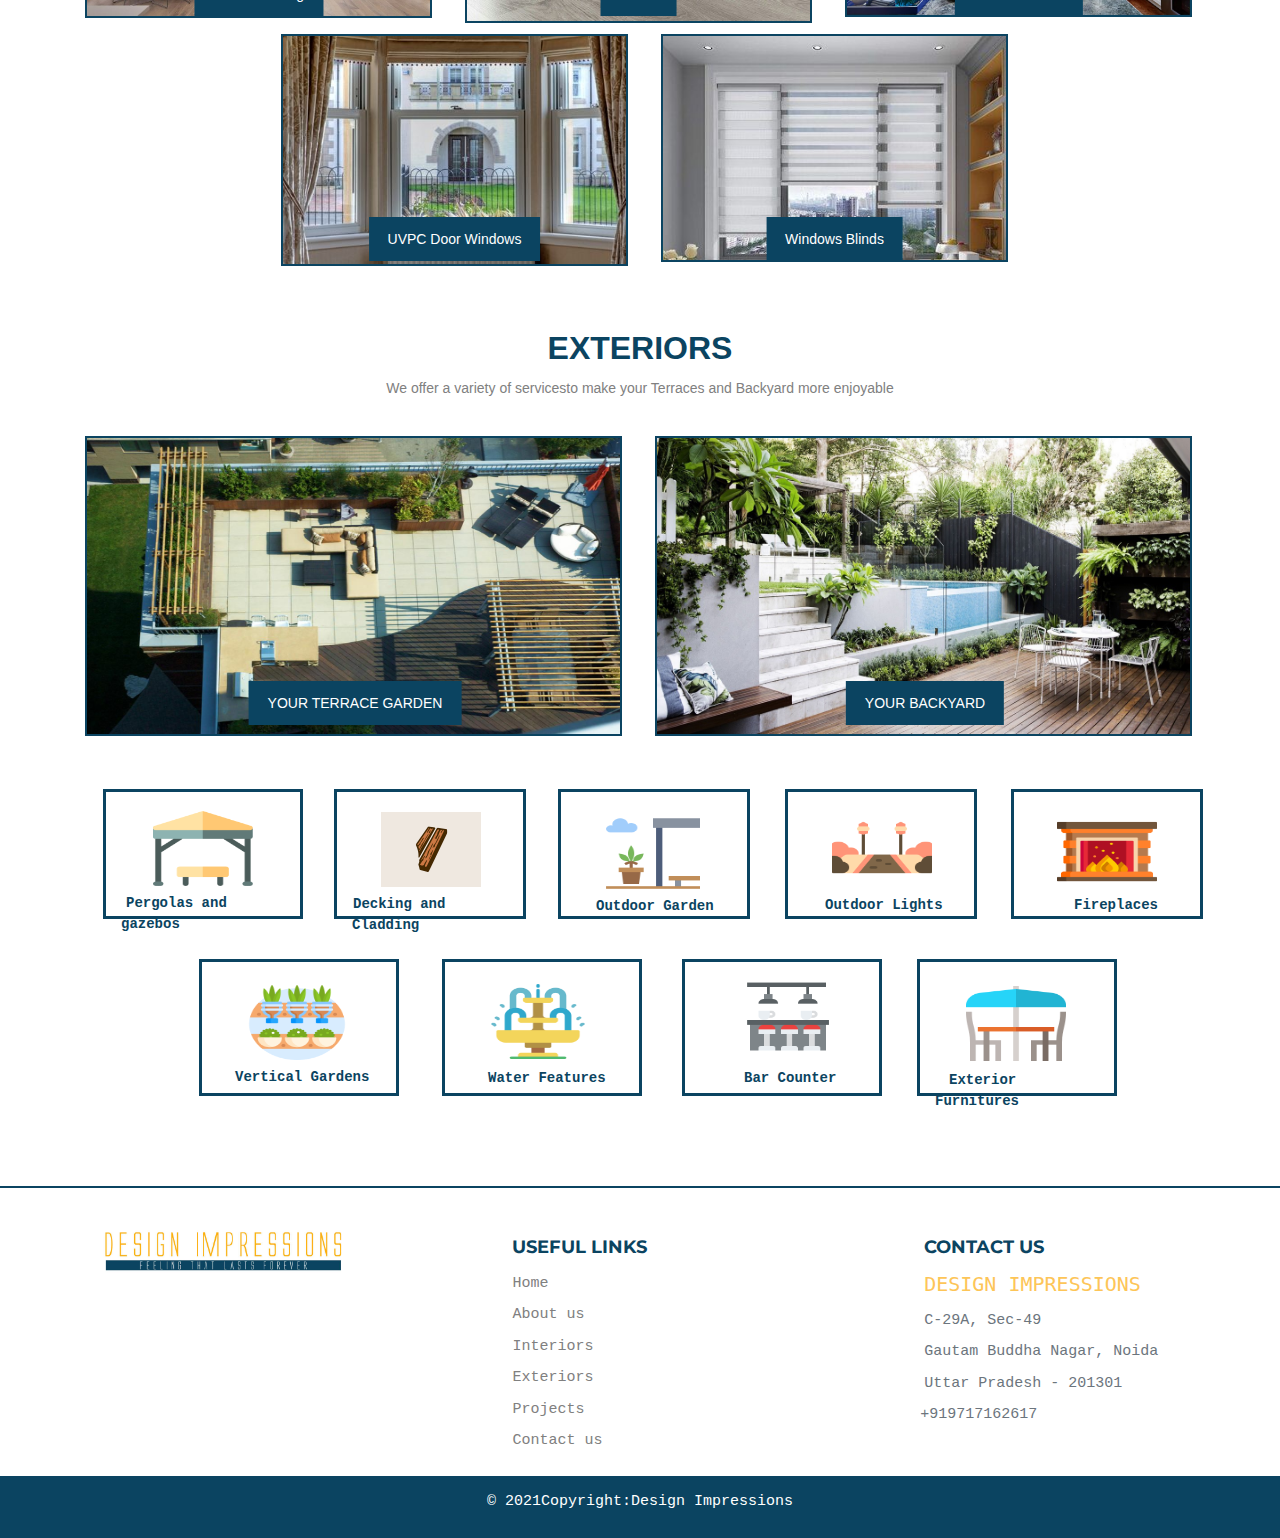
==== commit 58f9436d: "updated" ====
--- a/index.html
+++ b/index.html
@@ -377,7 +377,7 @@
                     <!-- Grid column -->
                     <div class="col-md-4 col-lg-4 col-xl-4 mx-auto mb-2">
                         <!-- Content -->
-                        <a href="index.html"><img src="assets/img/slide/logo.png" alt="logo" style="width: 300px;"></a>
+                        <a href="index.html"><img src="assets/img/slide/logo.png" alt="logo" style="width: 245px;"></a>
                     </div>
                     <!-- Grid column -->
                     <!-- Grid column -->
--- a/assets/css/style.css
+++ b/assets/css/style.css
@@ -12,7 +12,7 @@
     }
     
     a:hover {
-        color: #ba953a;
+        color: #fff;
         text-decoration: none;
     }
     
@@ -55,7 +55,7 @@
     color: white;
     font-size: 14px;
     padding: 12px 19px;
-    font-weight: 500;
+    font-weight: 400;
   }
 
 
@@ -105,6 +105,7 @@
 --------------------------------------------------------------*/
     
 
+    
 #header {
     background: #fff;
     transition: all 0.5s;
@@ -134,7 +135,7 @@
 #header .logo img {
     max-height: 138px;
     max-width: 218px;
-    margin-top: 35px;
+    margin-top: 28px;
 }
 /* .scrolled-offset {
 margin-top: 166px;
@@ -158,7 +159,6 @@
     .navbar {
         padding: 0;
         padding-top: 0;
-        padding-right: 70px;
         margin-top: -19px;
         font-weight: 400;
         margin-left:74px;
@@ -299,27 +299,28 @@
 * Mobile Navigation 
 */
     
+.mobile-nav-toggle {
+    color: #222222;
+    font-size: 28px;
+    cursor: pointer;
+    display: none;
+    line-height: 0;
+    transition: 0.5s;
+}
+
+.mobile-nav-toggle.bi-x {
+    color: #fff;
+}
+
+@media (max-width: 991px) {
     .mobile-nav-toggle {
-        color: #222222;
-        font-size: 28px;
-        cursor: pointer;
+        display: block;
+    }
+    .navbar ul {
         display: none;
-        line-height: 0;
-        transition: 0.5s;
-    }
-    
-    .mobile-nav-toggle.bi-x {
-        color: #fff;
-    }
-    
-    @media (max-width: 991px) {
-        .mobile-nav-toggle {
-            display: block;
-        }
-        .navbar ul {
-            display: none;
-        }
-    }
+    }
+}
+
     
     .navbar-mobile {
         position: fixed;
@@ -328,7 +329,7 @@
         right: 0;
         left: 0;
         bottom: 0;
-        background: rgba(9, 9, 9, 0.9);
+        background: #0b4461ad;
         transition: 0.3s;
         z-index: 999;
     }
@@ -355,13 +356,13 @@
     .navbar-mobile a {
         padding: 10px 20px;
         font-size: 15px;
-        color: #222222;
+        color: #0b4461;
     }
     
     .navbar-mobile a:hover,
     .navbar-mobile .active,
     .navbar-mobile li:hover>a {
-        color: #ba953a;
+        color: #0b4461;
     }
     
     .navbar-mobile .getstarted {
@@ -376,7 +377,7 @@
         z-index: 99;
         opacity: 1;
         visibility: visible;
-        background: #fff;
+        background: #0b4461;
         box-shadow: 0px 0px 30px rgba(127, 137, 161, 0.25);
     }
     
@@ -395,7 +396,7 @@
     .navbar-mobile .dropdown ul a:hover,
     .navbar-mobile .dropdown ul .active:hover,
     .navbar-mobile .dropdown ul li:hover>a {
-        color: #ba953a;
+        color: #fff;
     }
     
     .navbar-mobile .dropdown>.dropdown-active {
@@ -563,7 +564,7 @@
     
     #hero .carousel-indicators li.active {
         opacity: 1;
-        background: #fabd38;
+        background: #0b4461;
     }
     
     .carousel-inner img {
@@ -1061,11 +1062,11 @@
     
     @media screen and (max-width: 992px) and (min-width: 768px) {
         .text {
-            background-color: #a07303;
+            background-color: #0b4461;
             color: white;
             font-size: 9px;
             padding: 0px 13px;
-            font-weight: 700;
+            font-weight: 400;
         }
         .ext_1 {
             width: 130px;
@@ -1213,11 +1214,11 @@
     
     @media screen and (max-width: 768px) and (min-width: 576px) {
         .text {
-            background-color: #a07303;
+            background-color: #0b4461;
             color: white;
             font-size: 14px;
             padding: 12px 38px;
-            font-weight: 700;
+            font-weight: 400;
           }
         .ext_1 {
             width: 171px;
@@ -2417,7 +2418,7 @@
     #footer h3 {
         font-size: 20px;
         font-weight: 400;
-        color: rgb(94, 85, 85);
+        color: #fdc558;
         position: relative;
         font-family: "monospace", sans-serif;
         padding: 0;
@@ -2428,6 +2429,7 @@
         font-size: 15px;
         font-style: none;
         font-family: monospace; 
+        font-weight: 300;
         padding: 0;
         margin: -10 0 40px 0;
     }
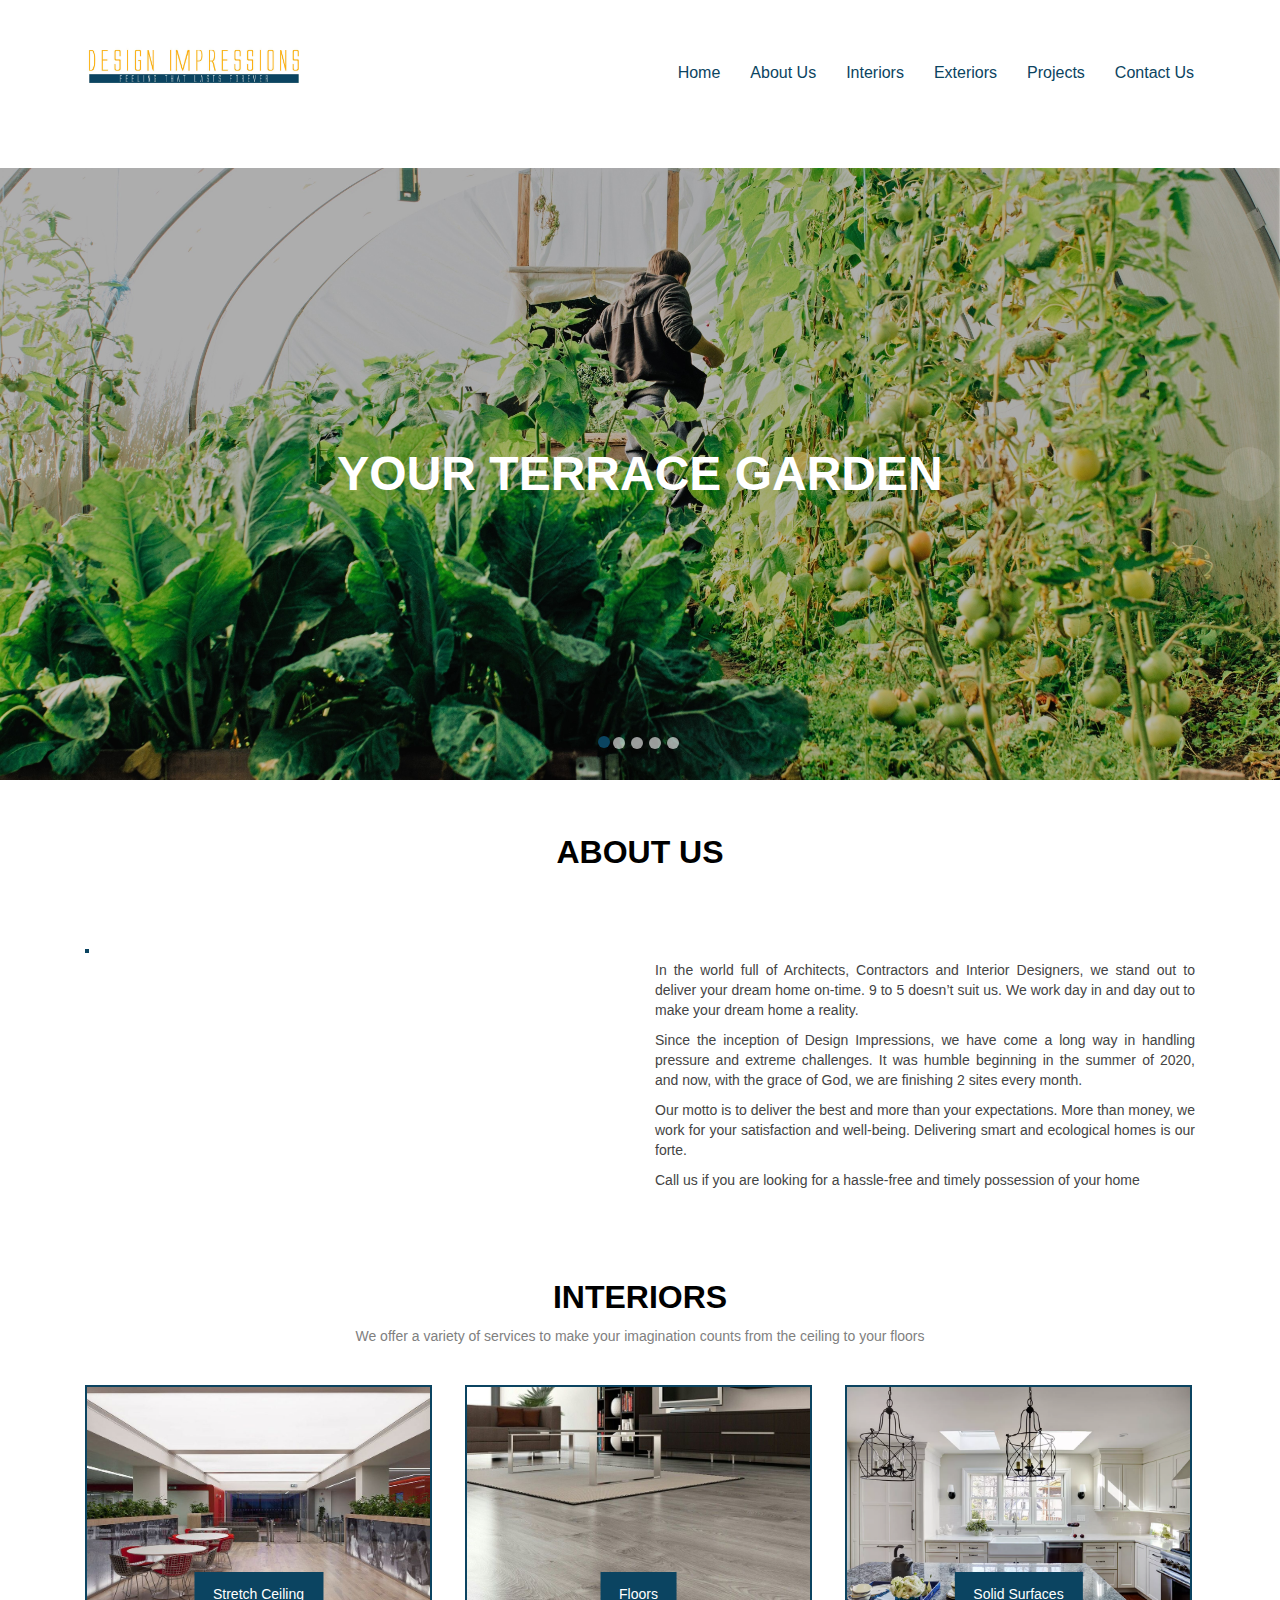
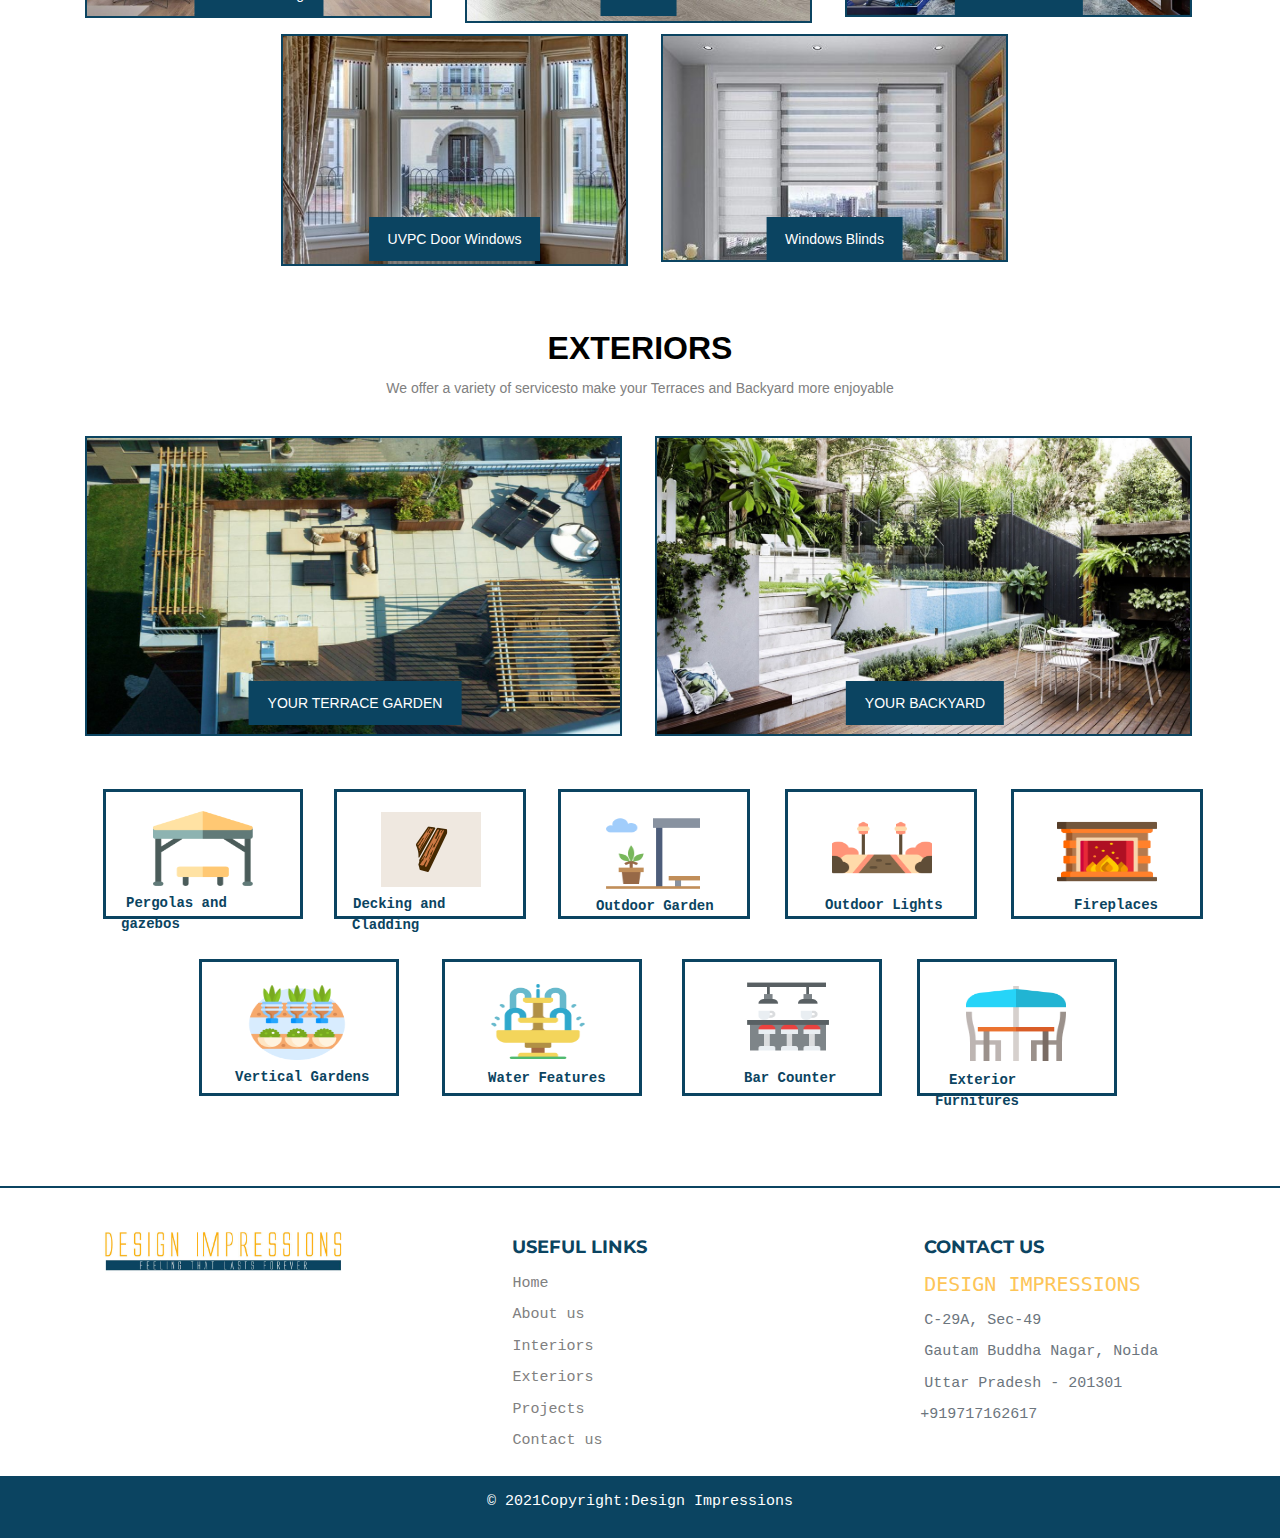
==== commit b9707905: "updates" ====
--- a/index.html
+++ b/index.html
@@ -30,6 +30,8 @@
     <link href="assets/css/style.css" rel="stylesheet">
     <script src="https://cdnjs.cloudflare.com/ajax/libs/html-minifier/4.0.0/htmlminifier.min.js" 
     integrity="sha512-4iIsNBIgG/kZCukIg4oZDZe1ZBRUFfklAGUVpbck6xqjd+tBeX2WqtZChk/HrERHqEBky20H+UqUabF9whH+cw==" crossorigin="anonymous" referrerpolicy="no-referrer"></script>
+    <script src="https://cdnjs.cloudflare.com/ajax/libs/compressorjs/1.1.1/compressor.min.js"
+     integrity="sha512-VaRptAfSxXFAv+vx33XixtIVT9A/9unb1Q8fp63y1ljF+Sbka+eMJWoDAArdm7jOYuLQHVx5v60TQ+t3EA8weA==" crossorigin="anonymous" referrerpolicy="no-referrer"></script>
 </head>
 
 
--- a/assets/css/style.css
+++ b/assets/css/style.css
@@ -667,7 +667,7 @@
         font-size: 32px;
         font-weight: 600;
         text-transform: uppercase;
-        color:#0b4461;
+        color:#000;
         margin-bottom: 20px;
         padding-bottom: 20px;
         position: relative;
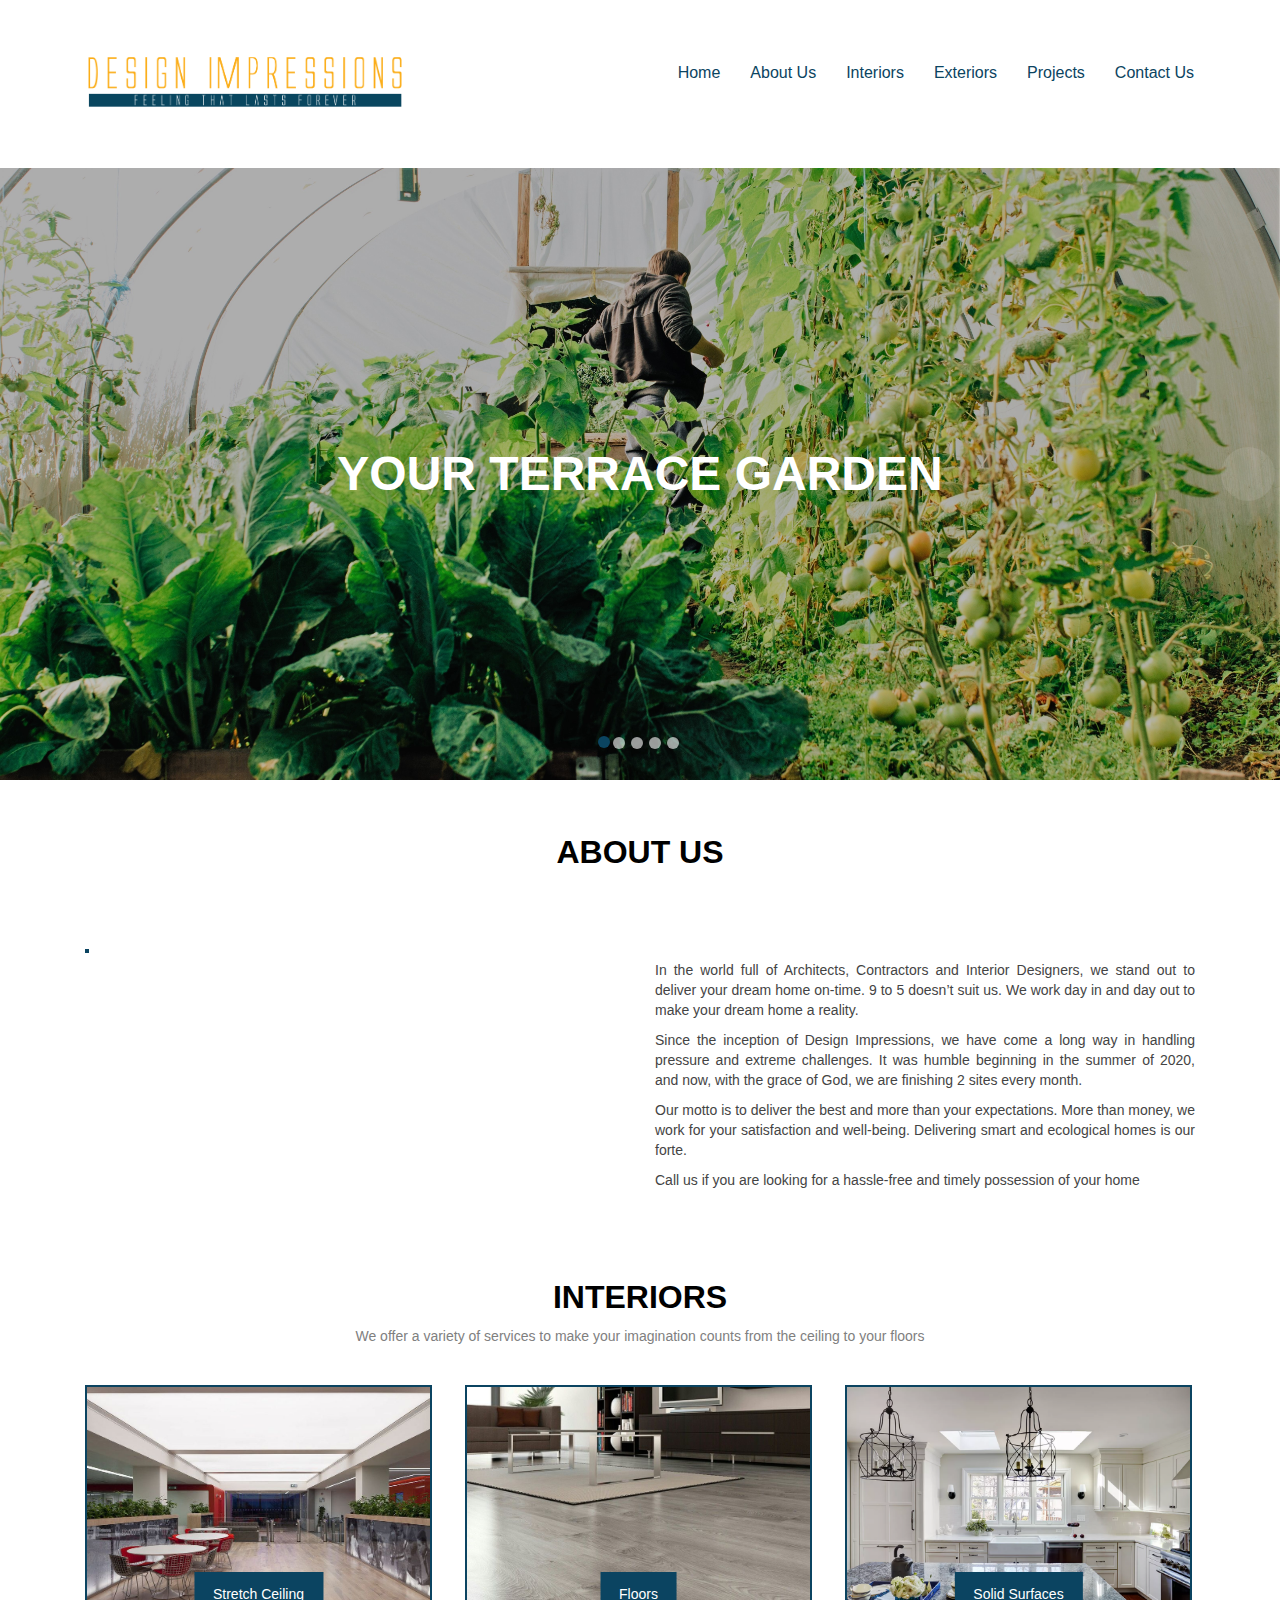
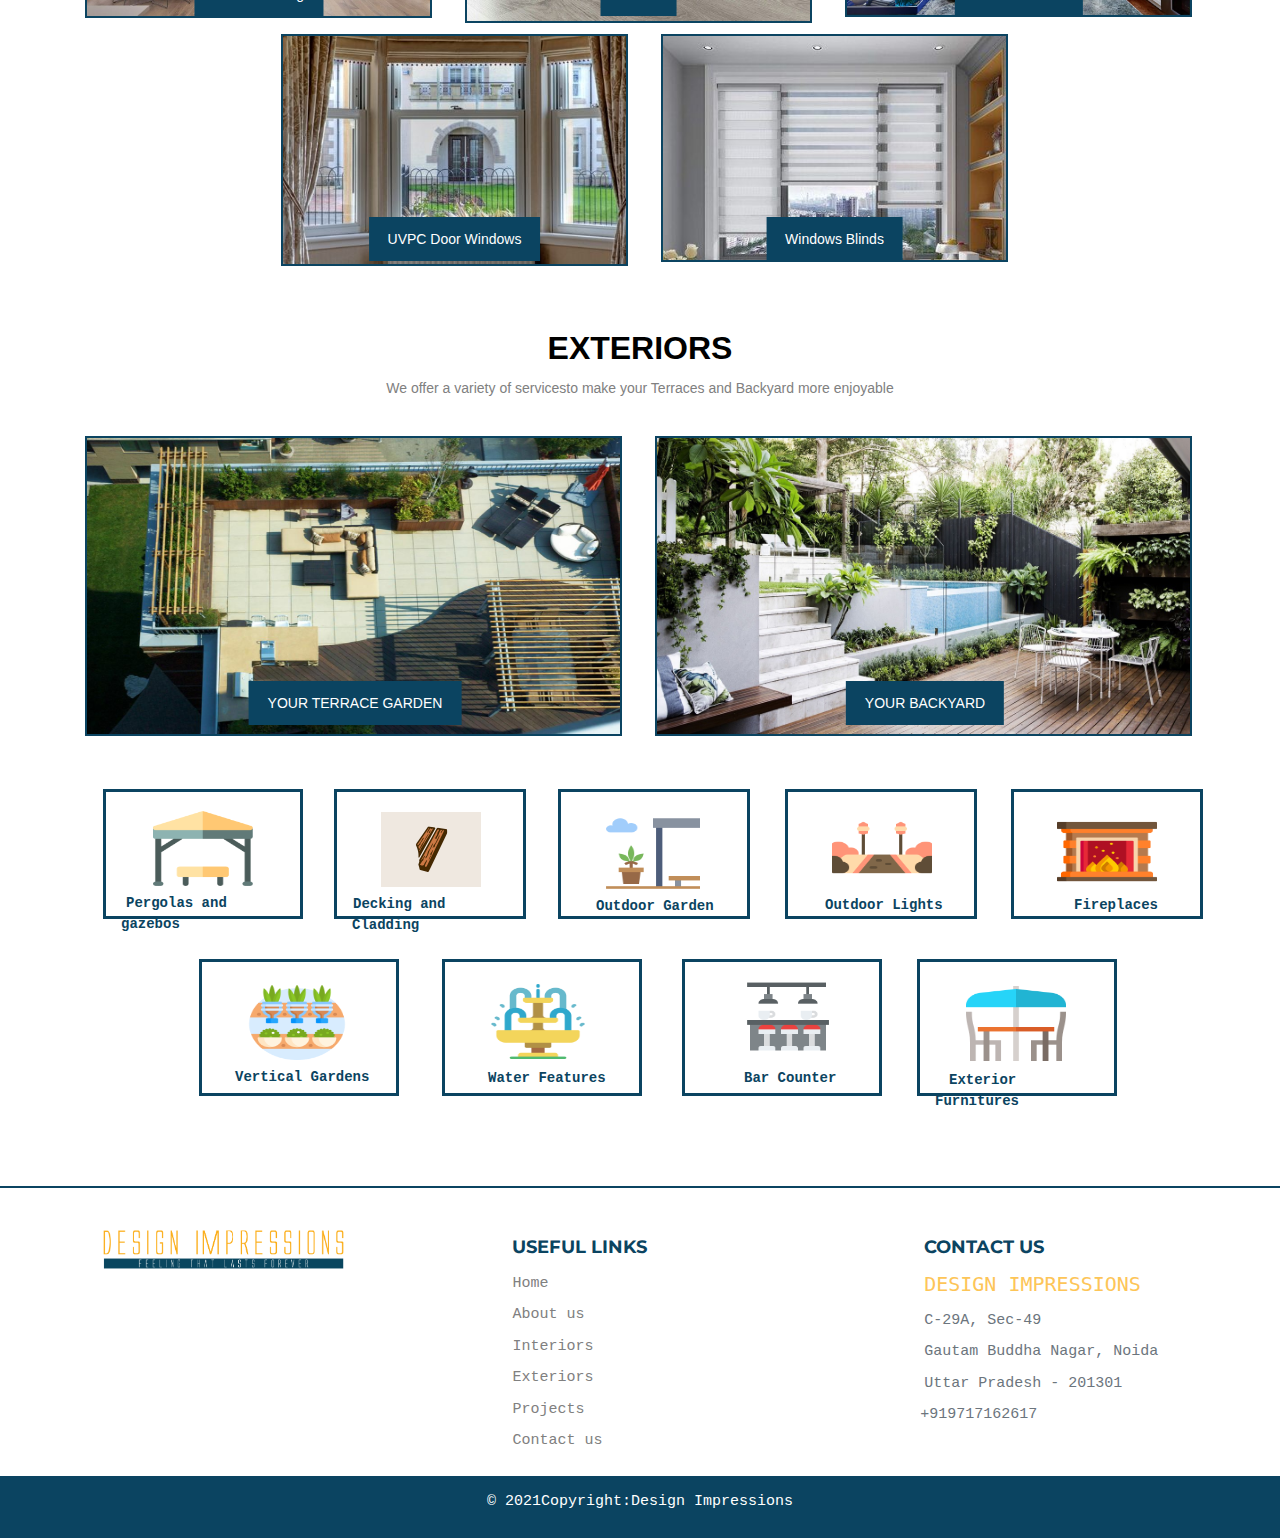
==== commit a7118c84: "updated logo" ====
--- a/index.html
+++ b/index.html
@@ -12,7 +12,7 @@
     <!-- Favicons -->
     <!-- <link href="" rel="icon">
     <link href="" rel="apple-touch-icon"> -->
-    <link rel="shortcut icon" type="image/jpg" href="assets/img/slide/logo.png"/>
+    <link rel="shortcut icon" type="image/jpg" href="assets/img/slide/D_logo.png"/>
 
     <!-- Google Fonts -->
     <link href="https://fonts.googleapis.com/css2?family=Montserrat:wght@300;400;600;700;800&family=Roboto+Condensed:wght@300;400;700&display=swap" rel="stylesheet">
@@ -32,7 +32,7 @@
     integrity="sha512-4iIsNBIgG/kZCukIg4oZDZe1ZBRUFfklAGUVpbck6xqjd+tBeX2WqtZChk/HrERHqEBky20H+UqUabF9whH+cw==" crossorigin="anonymous" referrerpolicy="no-referrer"></script>
     <script src="https://cdnjs.cloudflare.com/ajax/libs/compressorjs/1.1.1/compressor.min.js"
      integrity="sha512-VaRptAfSxXFAv+vx33XixtIVT9A/9unb1Q8fp63y1ljF+Sbka+eMJWoDAArdm7jOYuLQHVx5v60TQ+t3EA8weA==" crossorigin="anonymous" referrerpolicy="no-referrer"></script>
-</head>
+    </head>
 
 
 <body>
@@ -43,7 +43,7 @@
         <div class="container d-flex align-items-center">
 
             <h1 class="logo me-auto">
-                <a href="index.html"><img src="assets/img/slide/logo.png" alt="logo_image"></a>
+                <a href="index.html"><img src="assets/img/slide/D_logo.png" alt="logo_image"></a>
             </h1>
     
             
@@ -379,7 +379,7 @@
                     <!-- Grid column -->
                     <div class="col-md-4 col-lg-4 col-xl-4 mx-auto mb-2">
                         <!-- Content -->
-                        <a href="index.html"><img src="assets/img/slide/logo.png" alt="logo" style="width: 245px;"></a>
+                        <a href="index.html"><img src="assets/img/slide/D_logo.png" alt="logo" style="width: 245px;"></a>
                     </div>
                     <!-- Grid column -->
                     <!-- Grid column -->
--- a/assets/css/style.css
+++ b/assets/css/style.css
@@ -134,8 +134,16 @@
 
 #header .logo img {
     max-height: 138px;
-    max-width: 218px;
-    margin-top: 28px;
+    max-width: 320px;
+    margin-top: 36px;
+    width:100%;
+}
+
+#header .Logo img {
+    max-height: 138px;
+    max-width: 320px;
+    margin-top: -74px;
+    width:100%;
 }
 /* .scrolled-offset {
 margin-top: 166px;
@@ -148,6 +156,25 @@
 .nav-link{
     padding: 0px;    
 }
+@media screen and (max-width:400px){
+    #header .logo img{
+    max-height: 138px;
+    max-width: 245px;
+    margin-top: 45px;
+    width:100%;
+}
+}
+@media screen and (max-width:500px){
+    #header .Logo img{
+    max-height: 138px;
+    max-width: 208px;
+    margin-top: -74px;
+    width:100%;
+}
+
+}
+
+
     
     /*--------------------------------------------------------------
 # Navigation Menu
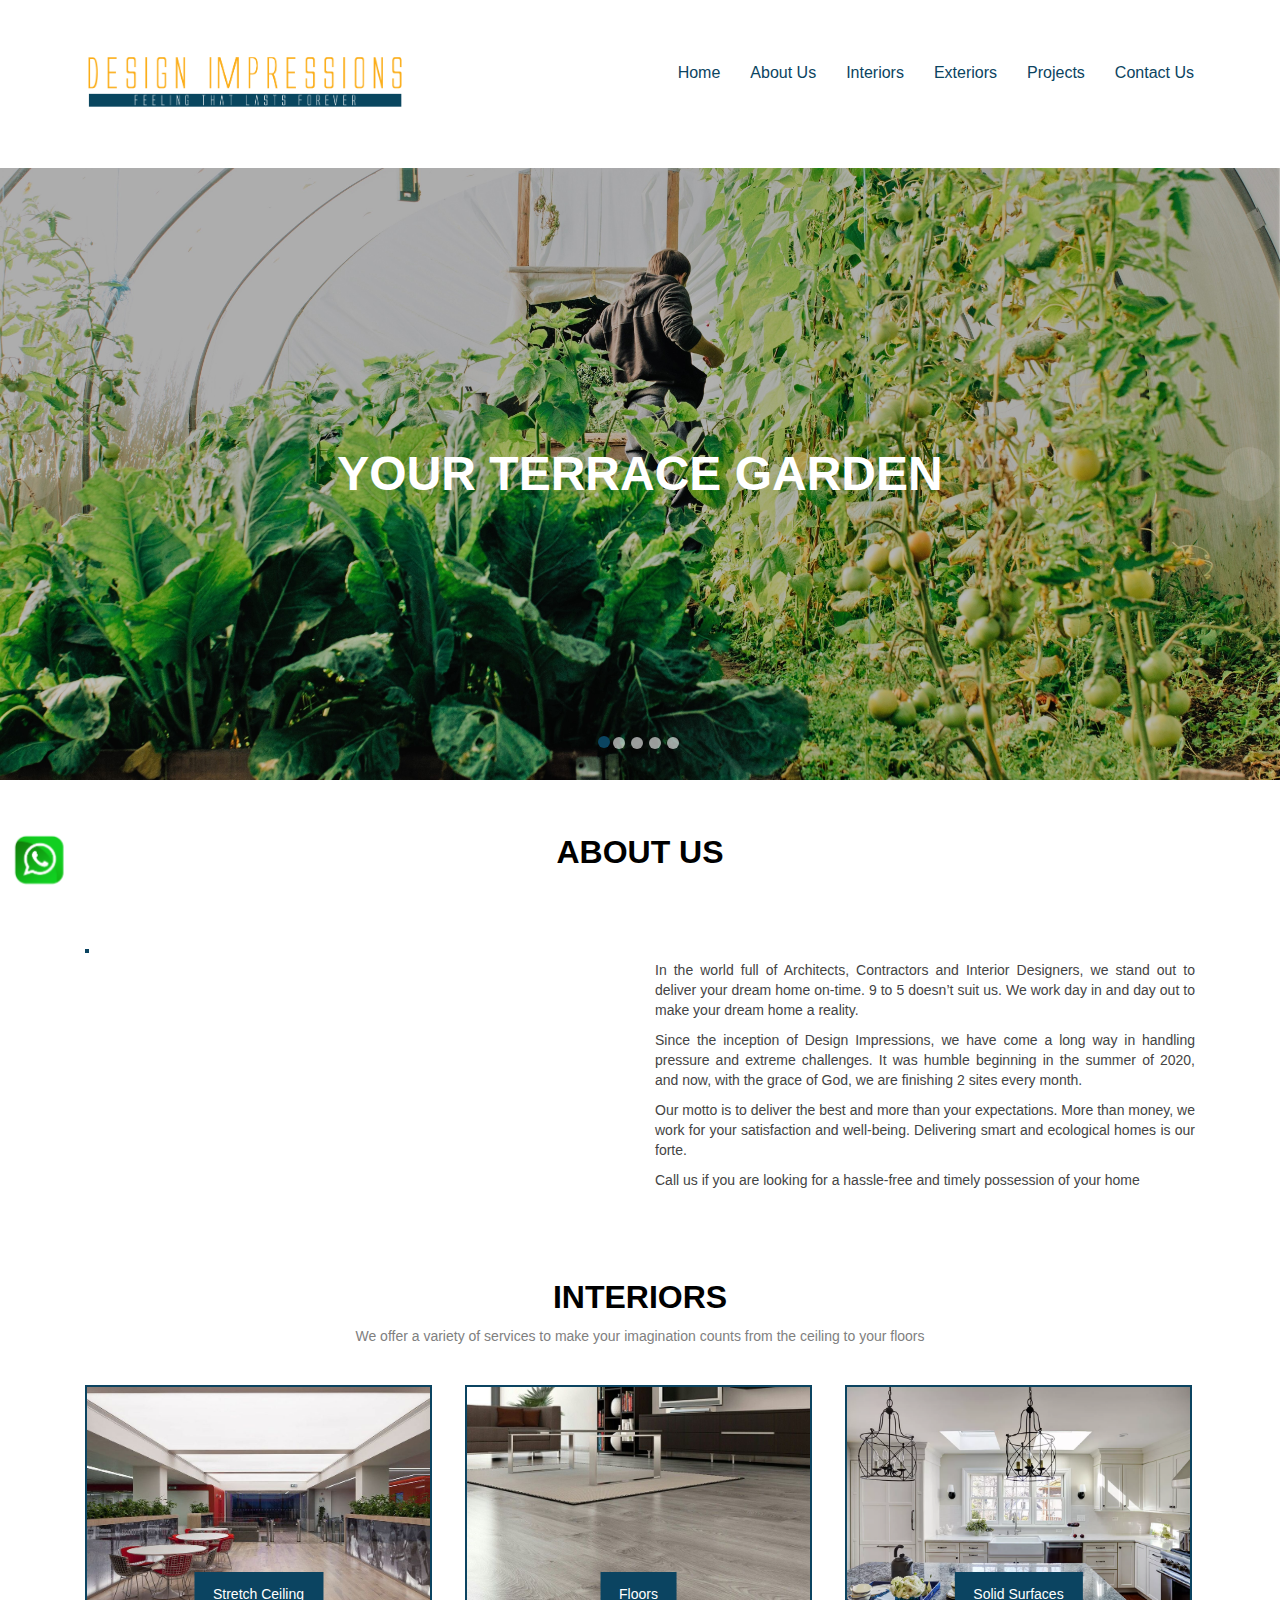
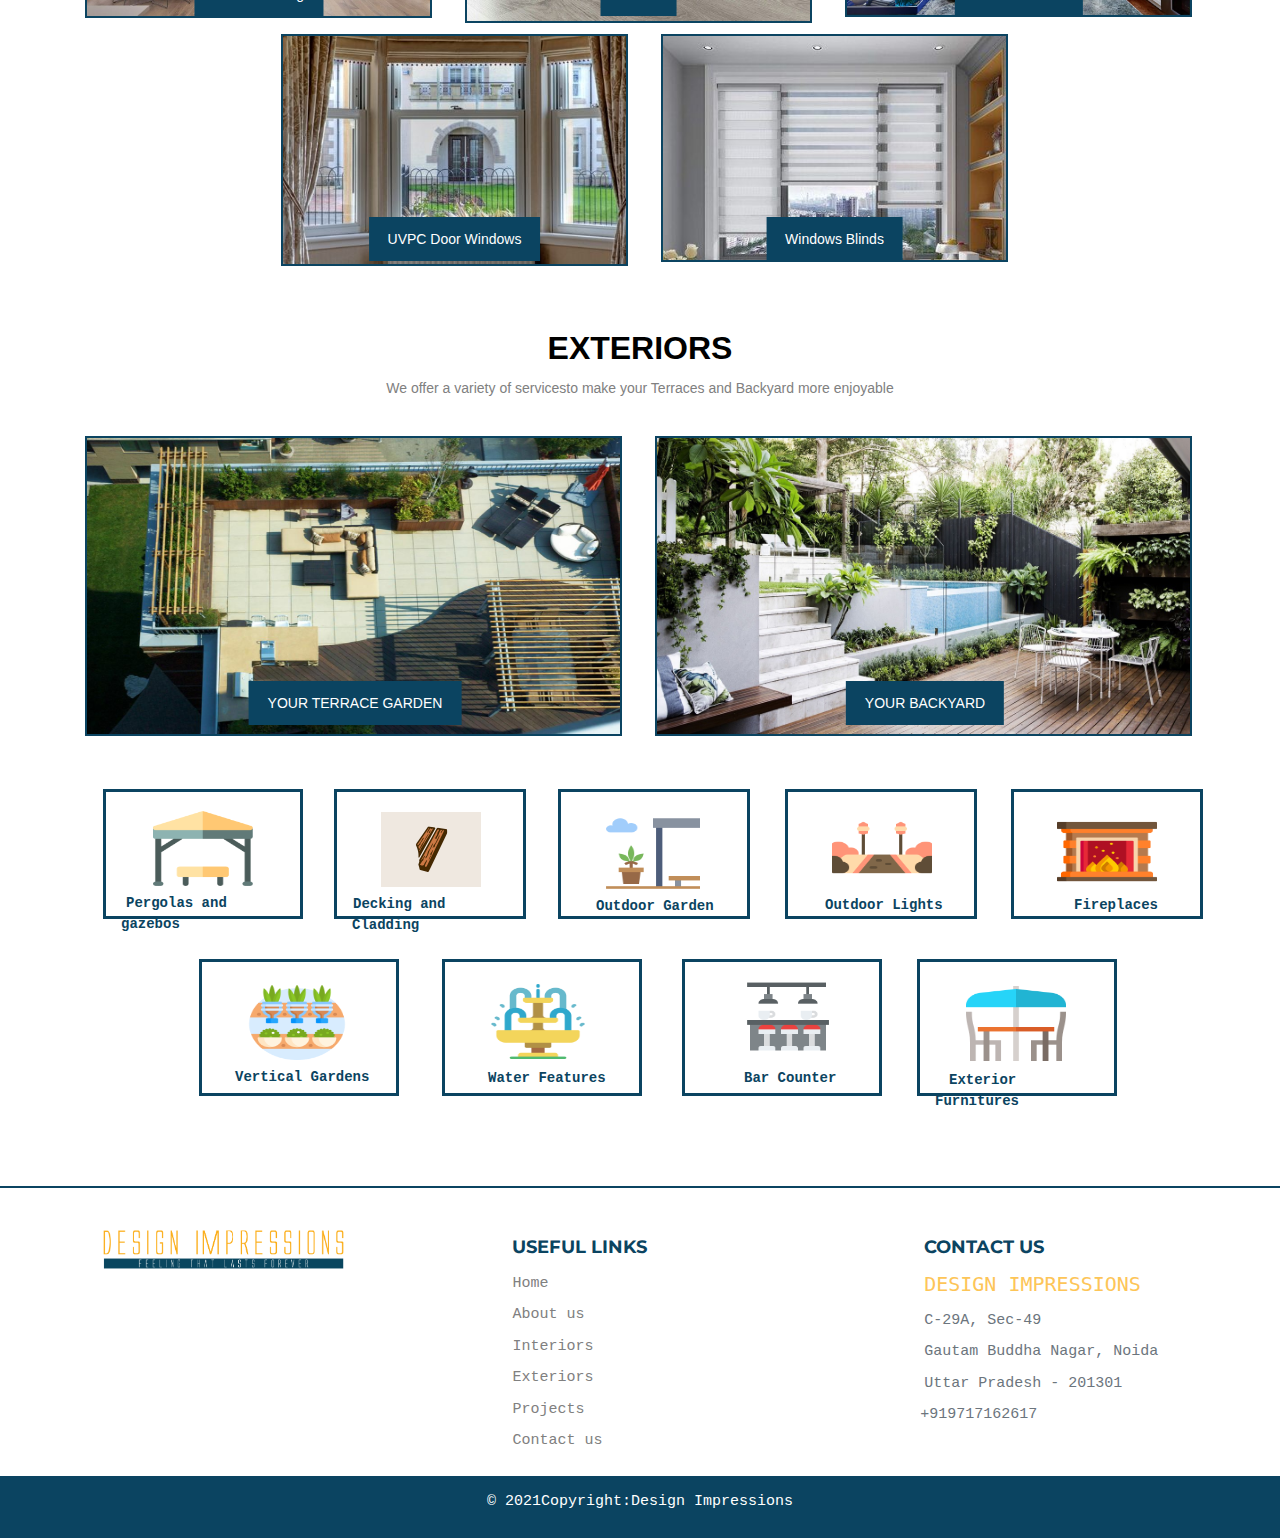
==== commit 3630788e: "addes whatsapp" ====
--- a/index.html
+++ b/index.html
@@ -440,6 +440,9 @@
 
     <!-- Template Main JS File -->
     <a href="#" class="back-to-top d-flex align-items-center justify-content-center"><i class="bi bi-arrow-up-short"></i></a>
+    <div class="whatsapp">
+        <a href=" https://wa.me/919717162617"><img class="whatsapp_image" src="assets/img/slide/whatsapp_img.png"></a>
+    </div>
 
 
 
--- a/assets/css/style.css
+++ b/assets/css/style.css
@@ -2525,7 +2525,25 @@
             margin-left: -50px;
         }
     }
-    /* ****************************   Zoom-in and zoom-out css   ************************************************** */
+    /* ****************************   Whatsapp css   ************************************************** */
+
+    .whatsapp{
+        position:fixed;
+        left:10px;
+        bottom:10px;
+        width: 60px;
+        height:60px;
+    }
+    .whatsapp_image{
+        width:60px;
+        height: 60px;
+    }
+   
+
+    .p-4 {
+        padding: 1.5rem!important;
+        font-family: 'Roboto Condensed';
+    }
 
 
     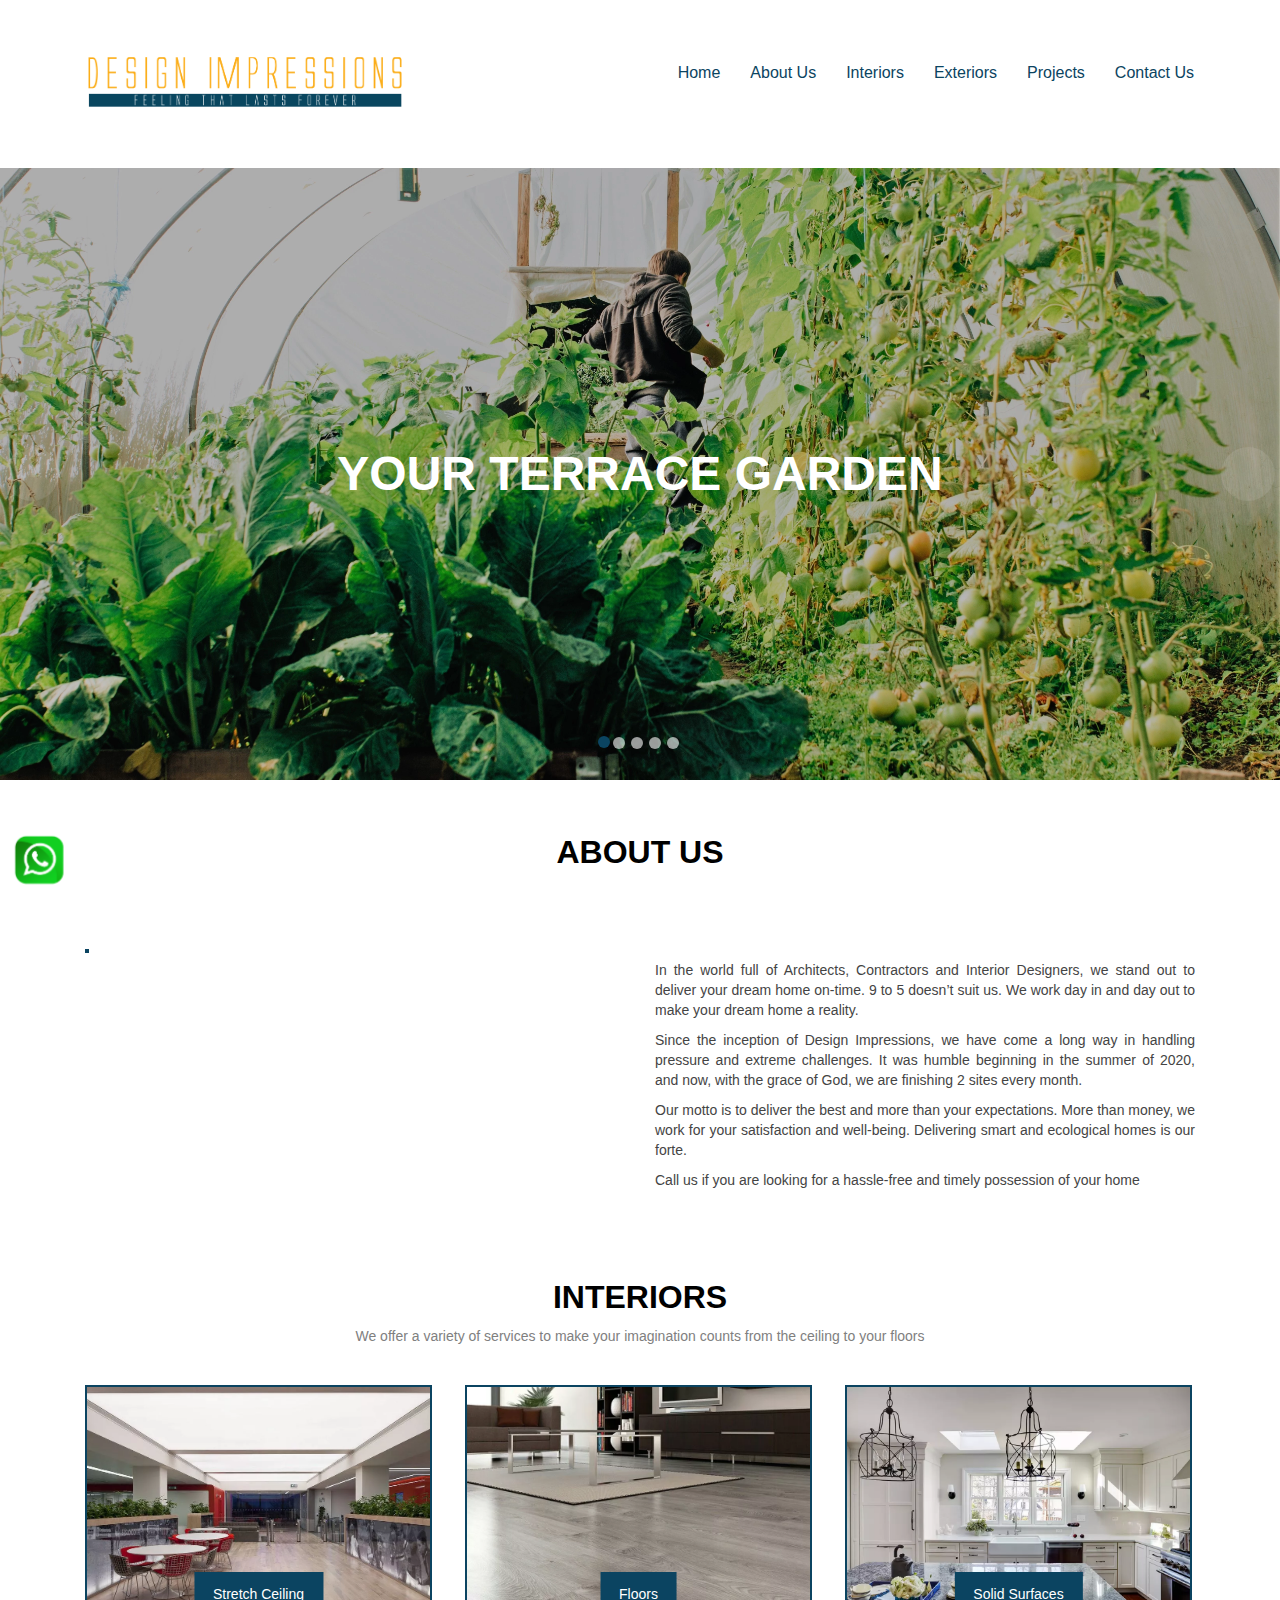
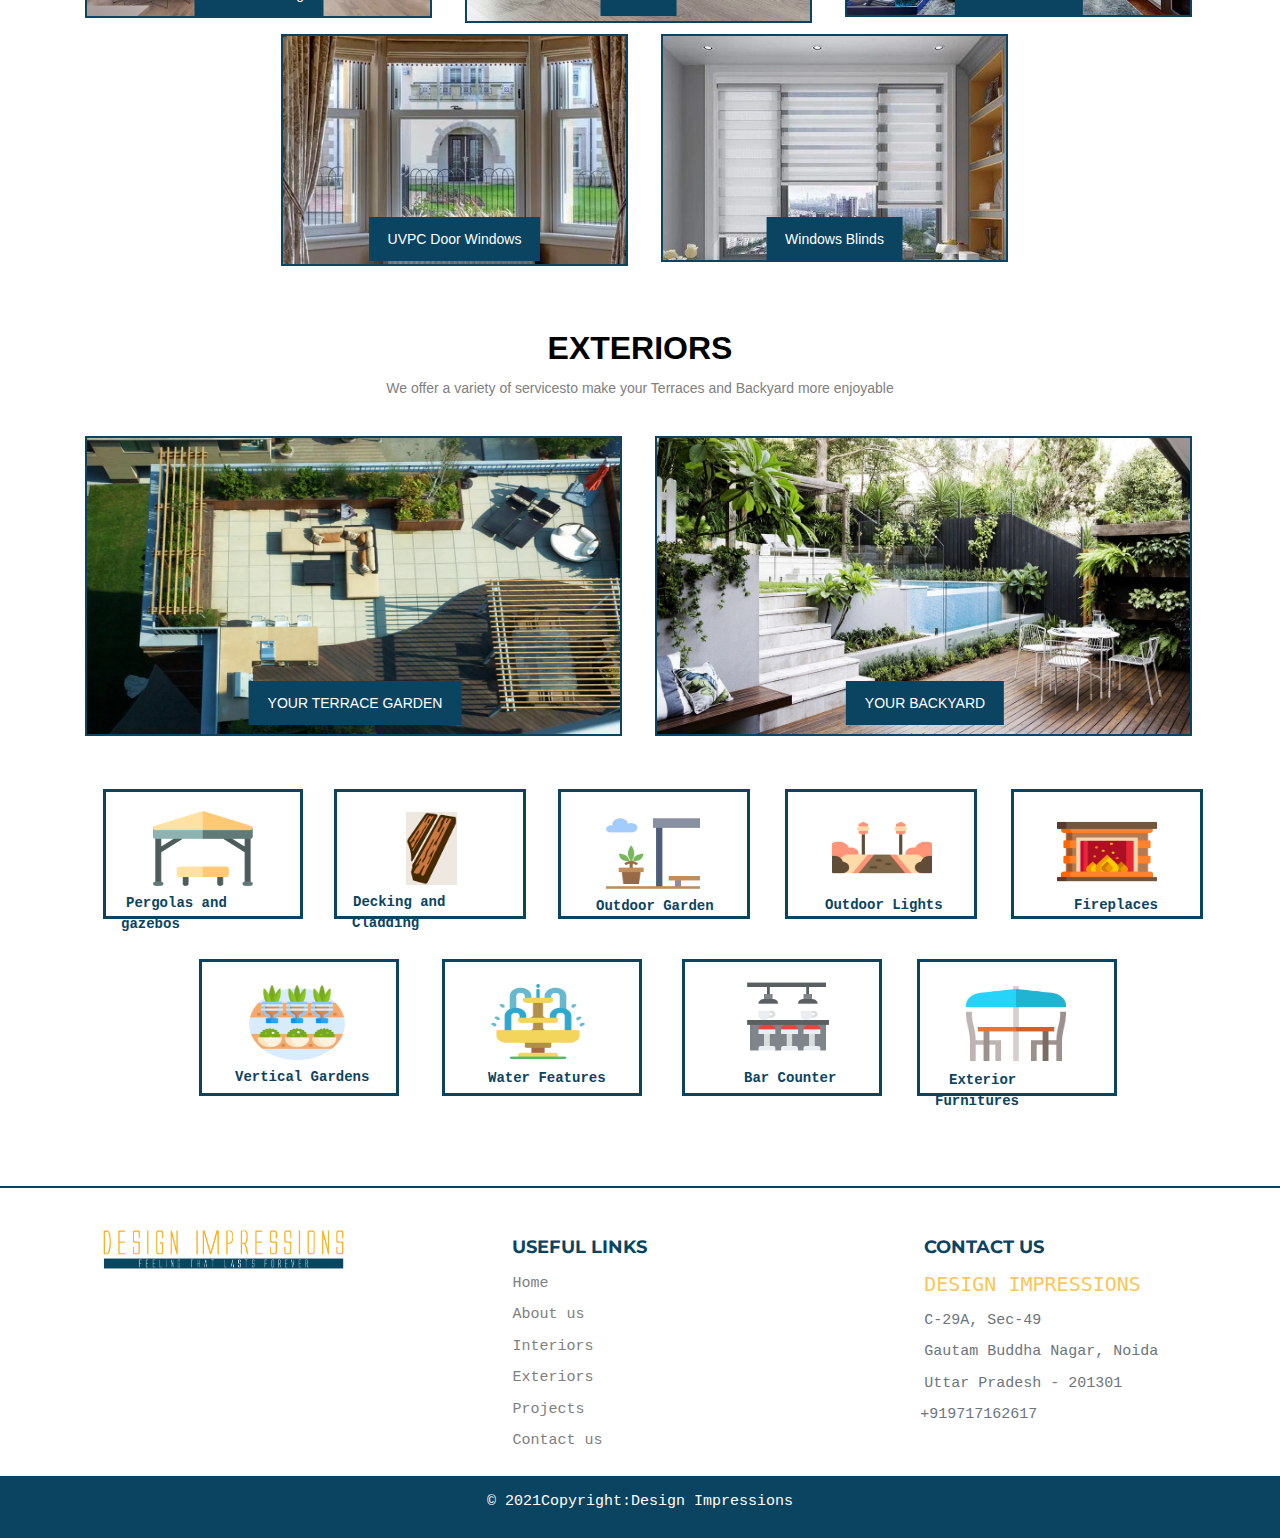
==== commit cbc36754: "reduce images" ====
--- a/index.html
+++ b/index.html
@@ -120,7 +120,7 @@
                  
 
                  <!--Slide 4 -->
-                 <div class="carousel-item active" style="background-image: url(assets/img/slide/terrace.jpg)">
+                 <div class="carousel-item active" style="background-image: url(assets/img/slide/terrace.webp)">
                     <div class="carousel-container">
                         <div class="container">
                             <h2 class="animate__animated animate__fadeInDown">YOUR TERRACE GARDEN</h2>
@@ -130,7 +130,7 @@
                     </div>
                 </div>
                  <!--slide 5-->
-                 <div class="carousel-item" style="background-image: url(assets/img/slide/backyard.jpg )">
+                 <div class="carousel-item" style="background-image: url(assets/img/slide/backyard.webp )">
                     <div class="carousel-container">
                         <div class="container">
                             <h2 class="animate__animated animate__fadeInDown">YOUR BACKYARD</h2>
@@ -141,7 +141,7 @@
                 </div>
 
                 <!--Slide 1 -->
-                <div class="carousel-item " style="background-image: url(assets/img/slide/floor_d_1.jpg)">
+                <div class="carousel-item " style="background-image: url(assets/img/slide/floor_d_1.webp)">
                     <div class="carousel-container">
                         <div class="container floor">
                             <h2 class="animate__animated animate__fadeInDown">FLOORS</h2>
@@ -152,7 +152,7 @@
                 </div>
 
                 <!-- Slide 2 -->
-                <div class="carousel-item" style="background-image: url(assets/img/slide/stretch.jpg)">
+                <div class="carousel-item" style="background-image: url(assets/img/slide/stretch.webp)">
                     <div class="carousel-container">
                         <div class="container">
                             <h2 class="animate__animated animate__fadeInDown">STRETCH CEILING </h2>
@@ -163,7 +163,7 @@
                 </div>
 
                 <!-- Slide 3 -->
-                <div class="carousel-item" style="background-image: url(assets/img/slide/solid.jpg)">
+                <div class="carousel-item" style="background-image: url(assets/img/slide/solid.webp)">
                     <div class="carousel-container">
                         <div class="container">
                             <h2 class="animate__animated animate__fadeInDown">SOLID SURFACES </h2>
@@ -193,7 +193,7 @@
                 </div>
                 <div class="row">
                     <div class="col-lg-6 col-md-12 col-sm-12 c0l-xs-12 ">
-                        <img src="assets/img/about.jpg" class="img-fluid" alt="">
+                        <img src="assets/img/about.webp" class="img-fluid" alt="">
                     </div>
                     <div class="col-lg-6 col-md-12 pt-4 pt-lg-0 content">
                     <ul>
@@ -217,7 +217,7 @@
                 </div>
                 <div class="row no-gutters">
                     <div class="col-lg-4 col-md-4 gallery-item">
-                                <img src="assets/img/slide/stretch_8.jpg" alt="stretch_ceilings" class="img-fluid img_c">
+                                <img src="assets/img/slide/stretch_8.webp" alt="stretch_ceilings" class="img-fluid img_c">
                                 <a href="stretch_ceilings.html"><div class="middle">
                                 <div class="text">Stretch Ceiling</div>
                             </div>
@@ -225,7 +225,7 @@
                     </div>
 
                     <div class="col-lg-4 col-md-4 gallery-item">
-                                <img src="assets/img/slide/floor_8.jpg" alt="floor" class="img-fluid img_c">
+                                <img src="assets/img/slide/floor_8.webp" alt="floor" class="img-fluid img_c">
                                 <a href="floors.html"> <div class="middle">
                                     <div class="text">Floors</div>
                                 </div>
@@ -233,21 +233,21 @@
                         </div>
 
                     <div class="col-lg-4 col-md-4 gallery-item">
-                                <img src="assets/img/slide/solid_d.png" alt="solid_surfaces" class="img-fluid img_c">
+                                <img src="assets/img/slide/solid_d.webp" alt="solid_surfaces" class="img-fluid img_c">
                                 <a href="solid_surfaces.html"> <div class="middle">
                                     <div class="text">Solid Surfaces</div>
                                 </div>
                             </a>    
                     </div>
                     <div class="col-lg-4 col-md-4 gallery-item gallery-int">
-                                <img src="assets/img/slide/upvc_d.jpg" alt="Upvc_imgae" class="img-fluid img_c">
+                                <img src="assets/img/slide/upvc_d.webp" alt="Upvc_imgae" class="img-fluid img_c">
                                 <a href="upvc_door_windows.html"><div class="middle">
                                     <div class="text">UVPC Door Windows</div>
                                 </div>
                             </a>
                     </div>
                     <div class="col-lg-4 col-md-4 gallery-item gallery-int">
-                                <img src="assets/img/slide/window_d.jpg" alt="window_blinds" class="img-fluid img_c">
+                                <img src="assets/img/slide/window_d.webp" alt="window_blinds" class="img-fluid img_c">
                                 <a href="window_blinds.html"><div class="middle">
                                     <div class="text">Windows Blinds</div>
                                 </div>
@@ -268,7 +268,7 @@
                     <div class="col-lg-6 col-md-6">
                         <div class="gallery-item">
                             <a href="#">
-                            <img src="assets/img/slide/terrace_d_2.jpg" alt="terrace" class="img-fluid img_c" style="height: 300px; width:550px;">
+                            <img src="assets/img/slide/terrace_d_2.webp" alt="terrace" class="img-fluid img_c" style="height: 300px; width:550px;">
                             <div class="middle">
                                 <div class="text">YOUR TERRACE GARDEN</div>
                             </div>
@@ -278,7 +278,7 @@
                     <div class="col-lg-6 col-md-6">
                         <div class="gallery-item backyard">
                             <a href="#">
-                            <img src="assets/img/slide/outdoor_d.jpg" alt="Backyard" class="img-fluid img_c" style="height: 300px; width: 550px;">
+                            <img src="assets/img/slide/outdoor_d.webp" alt="Backyard" class="img-fluid img_c" style="height: 300px; width: 550px;">
                             <div class="middle">
                                 <div class="text">YOUR BACKYARD</div>
                             </div>
@@ -295,7 +295,7 @@
                     <a href="pergolas_and_gazebos.html">
                         <div class="col-lg-2 col-xl-2 col-md-2 col-sm-2 col-xs-12 ext_1">
                             <!-- <a href="pergolas_and_gazebos.html" class="venobox scrollto" data-gall="gallery-item"> -->
-                            <img class="pergolas" src="assets/img/slide/d_01.png" alt="Pergolas and gazebos" class="img-fluid" width="100px">
+                            <img class="pergolas" src="assets/img/slide/d_01.webp" alt="Pergolas and gazebos" class="img-fluid" width="100px">
                             <p><b class="p">Pergolas and gazebos</b>
                             </p>
                         </div>
@@ -303,28 +303,28 @@
                     <a href="decking_and_cladding.html">
                         <div class="col-lg-2 col-xl-2 col-md-2 col-sm-2 col-xs-12 ext_2">
                             <!-- <a href="decking_and_cladding.html" class="venobox scrollto" data-gall="gallery-item"> -->
-                            <img class="cladding" src="assets/img/slide/d_02.gif" alt="decking and cladding" class="img-fluid" width="100px">
+                            <img class="cladding" src="assets/img/slide/d_02.webp" alt="decking and cladding" class="img-fluid" width="51px">
                             <p><b class="d">Decking and Cladding</b></p>
                         </div>
                     </a>
                     <a href="outdoor_spaces.html">
                         <div class="col-lg-2 col-xl-2 col-md-2 col-sm-2 col-xs-12 ext_3">
                             <!-- <a href="terrace_garden.html" class="venobox scrollto" data-gall="gallery-item"> -->
-                            <img class="garden" src="assets/img/slide/d_03.png" alt="Terrace Garden" class="img-fluid" width="100px">
+                            <img class="garden" src="assets/img/slide/d_03.webp" alt="Terrace Garden" class="img-fluid" width="100px">
                             <p><b class="t">Outdoor Garden</b></p>
                         </div>
                     </a>
                     <a href="outdoor_spaces.html#outdoor_lights">
                         <div class="col-lg-2 col-xl-2 col-md-2 col-sm-2 col-xs-12 ext_4">
                             <!-- <a href="terrace_garden.html#outdoor" class="venobox scrollto" data-gall="gallery-item"> -->
-                            <img class="outdoor" src="assets/img/slide/d_04.png" alt="Outdoor Light" class="img-fluid" width="100px">
+                            <img class="outdoor" src="assets/img/slide/d_04.webp" alt="Outdoor Light" class="img-fluid" width="100px">
                             <p><b class="o">Outdoor Lights</b></p>
                         </div>
                     </a>
                     <a href="outdoor_spaces.html#fireplaces">
                         <div class="col-lg-2 col-xl-2 col-md-2 col-sm-2 col-xs-12 ext_5">
                             <!-- <a href="terrace_garden.html#fireplaces" class="venobox scrollto" data-gall="gallery-item"> -->
-                            <img class="fireplace" src="assets/img/slide/d_05.png" alt="Fireplaces" class="img-fluid" width="100px">
+                            <img class="fireplace" src="assets/img/slide/d_05.webp" alt="Fireplaces" class="img-fluid" width="100px">
                             <p><b class="f">Fireplaces</b></p>
                         </div>
                     </a>
@@ -337,26 +337,26 @@
                 <div class="no-gutters exteriors_2">
                     <a href="outdoor_spaces.html#vertical_garden">
                         <div class="col-lg-3 col-xl-3 col-md-3 col-sm-3 col-xs-12 ext_6">
-                            <img class="vertical" src="assets/img/slide/d_06.png" alt="Vertical Garden" class="img-fluid" width="100px">
+                            <img class="vertical" src="assets/img/slide/d_06.webp" alt="Vertical Garden" class="img-fluid" width="100px">
                             <p><b class="v">Vertical Gardens</b>
                             </p>
                         </div>
                     </a>
                     <a href="outdoor_spaces.html#water_features">
                         <div class="col-lg-3 col-xl-3 col-md-3 col-sm-3 col-xs-12 ext_7">
-                            <img class="water" src="assets/img/slide/d_07.png" alt="Water Features" class="img-fluid" width="100px">
+                            <img class="water" src="assets/img/slide/d_07.webp" alt="Water Features" class="img-fluid" width="100px">
                             <p><b class="w">Water Features</b></p>
                         </div>
                     </a>
                     <a href="outdoor_spaces.html#bar_counter">
                         <div class="col-lg-3 col-xl-3 col-md-3 col-sm-3 col-xs-12 ext_8">
-                            <img class="bar" src="assets/img/slide/d_08.png" alt="Bar Counter" class="img-fluid" width="100px">
+                            <img class="bar" src="assets/img/slide/d_08.webp" alt="Bar Counter" class="img-fluid" width="100px">
                             <p><b class="b">Bar Counter</b></p>
                         </div>
                     </a>
                     <a href="outdoor_spaces.html#exterior_furniture">
                         <div class="col-lg-3 col-xl-3 col-md-3 col-sm-3 col-xs-12 ext_9">
-                            <img class="exteriors" src="assets/img/slide/d_09.png" alt="Exterior furniture" class="img-fluid" width="100px">
+                            <img class="exteriors" src="assets/img/slide/d_09.webp" alt="Exterior furniture" class="img-fluid" width="100px">
                             <p><b class="e">Exterior Furnitures</b></p>
                         </div>
                     </a>
--- a/assets/css/style.css
+++ b/assets/css/style.css
@@ -847,7 +847,7 @@
     }
     
     .cladding {
-        margin-left: 29px;
+        margin-left: 54px;
         margin-top: 20px;
     }
     
@@ -1103,7 +1103,7 @@
         .pergolas {
             margin-left: 13px;
             width: 65px;
-            margin-top: 5px;
+            margin-top: -2px;
         }
         .p {
             margin-left: -16px;
@@ -1116,8 +1116,8 @@
             left: -1px;
         }
         .cladding {
-            margin-left: 10px;
-            width: 70px;
+            margin-left: 25px;
+            width: 38px;
         }
         .d {
             margin-left: -5px;
@@ -1766,8 +1766,8 @@
             top: 13px;
         }
         .cladding {
-            margin-left: 113px;
-            width: 78px;
+            margin-left: 134px;
+            width: 40px;
         }
         .d {
             margin-left: 78px;
@@ -1917,8 +1917,8 @@
             top: 13px;
         }
         .cladding {
-            margin-left: 90px;
-            width: 78px;
+            margin-left: 111px;
+            width: 37px;
         }
         .d {
             margin-left: 56px;
